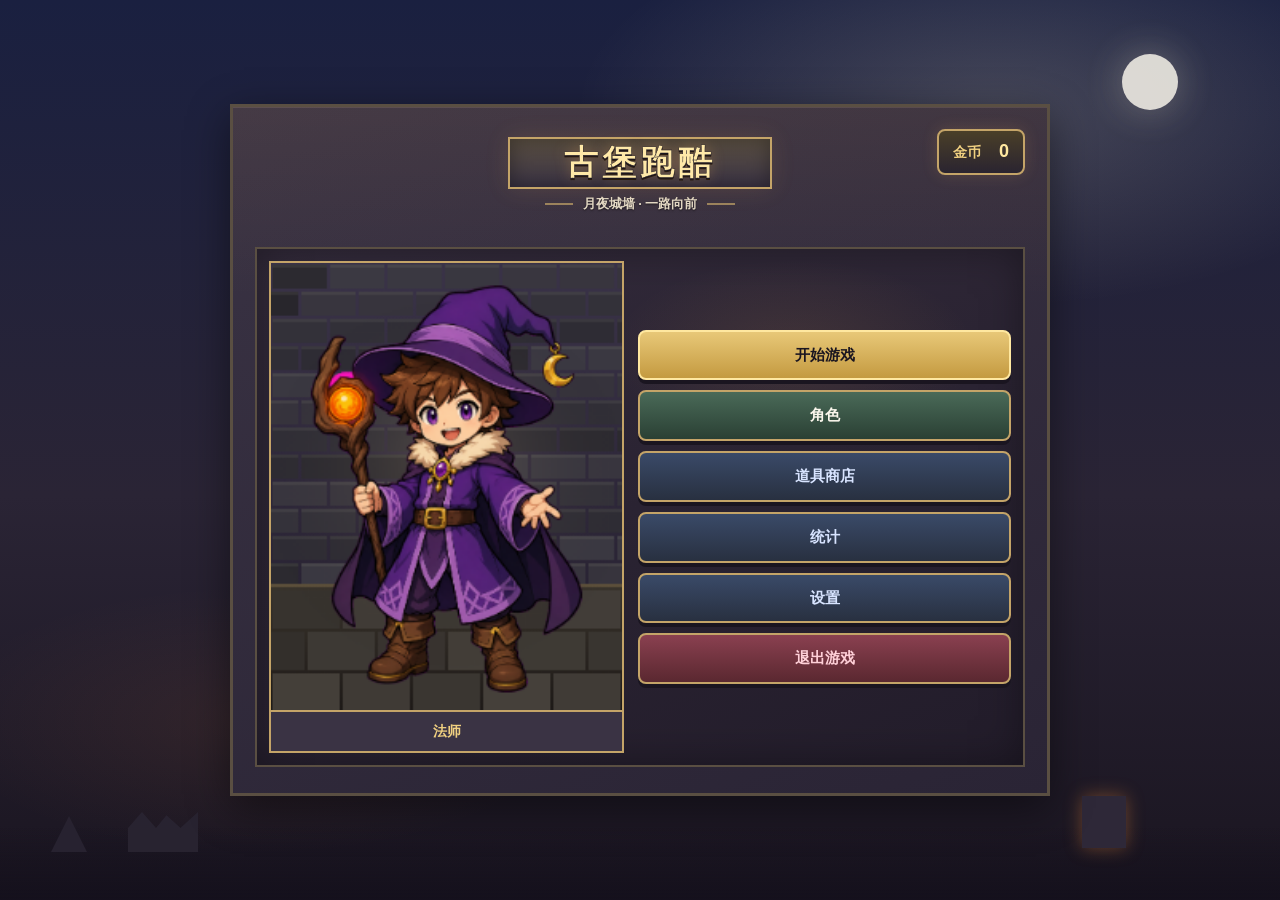
==== www/castle-parkour/index.html @ 1732163b "Update: 2026/08/14 22:08:51 [8 修改] +21 -180 行" ====
<!DOCTYPE html>
<html lang="zh-CN">
<head>
  <meta charset="UTF-8" />
  <meta name="viewport" content="width=device-width, initial-scale=1.0, viewport-fit=cover" />
  <meta name="color-scheme" content="dark" />
  <title>古堡跑酷</title>
  <script src="js/boot-mobile.js?v=20260816z"></script>
  <link rel="stylesheet" href="css/app.css?v=20260816z" />
</head>
<body>
  <div id="boot-loading" class="boot-loading" aria-live="polite" aria-busy="true" role="progressbar" aria-valuemin="0" aria-valuemax="100" aria-valuenow="0">
    <div class="boot-spinner" aria-hidden="true"></div>
    <p class="boot-loading-pct" id="boot-pct">0%</p>
    <div class="boot-bar" aria-hidden="true"><i id="boot-bar-fill"></i></div>
    <p class="boot-loading-text">加载中… 0%</p>
  </div>

  <div class="deco d-circle"></div>
  <div class="deco d-semi"></div>
  <div class="deco d-tri"></div>
  <div class="deco d-cross"></div>
  <div class="deco d-dots"></div>
  <div class="deco d-zig"></div>

  <div class="wrap">

    <div id="screen-menu" class="screen active">
      <div class="menu-top">
        <div class="menu-gold-bar"><span>金币</span><b id="menu-gold">0</b></div>
        <div class="title-wrap"><div class="title">古堡跑酷</div></div>
        <div class="subtitle">月夜城墙 · 一路向前</div>
      </div>
      <div class="menu-hub">
        <div class="menu-portrait-panel">
          <div class="menu-portrait-frame">
            <canvas id="menu-portrait" width="220" height="280"></canvas>
            <div class="menu-char-name" id="menu-char-name">法师</div>
          </div>
        </div>
        <div class="menu-actions">
        <button class="primary" id="menu-start">开始游戏</button>
          <button class="attr" id="menu-char" type="button">角色</button>
          <button class="stats" id="menu-shop" type="button">道具商店</button>
          <button class="stats" id="menu-stats" type="button">统计</button>
          <button class="stats" id="menu-landscape" type="button">全屏横屏</button>
          <button class="stats" id="menu-settings" type="button">设置</button>
          <button class="danger" id="menu-exit" type="button">退出游戏</button>
        </div>
      </div>
    </div>

    <div id="screen-game" class="screen">
      <div class="frame-outer">
        <div class="sticker">RUN</div>
        <canvas id="game" width="800" height="500"></canvas>
      </div>
      <div class="orientation-tip">手机竖屏可玩，横屏体验更好</div>
      <div class="hud">
        <div class="chip score">距离<b id="score">0</b><small>m</small></div>
        <div class="chip gold">金币<b id="hud-gold">0</b></div>
        <div class="chip score-val">分数<b id="hud-score">0</b></div>
        <div class="chip best">最高<b id="best">0</b><small>m</small></div>
      </div>
      <div class="tips">
        <kbd>W</kbd>/<kbd>↑</kbd>/<kbd>空格</kbd> 跳跃（空中可二段跳） &nbsp;<kbd>S</kbd>/<kbd>↓</kbd> 翻滚 &nbsp;<kbd>J</kbd>/鼠标左键 攻击（法师耗能量） &nbsp;<kbd>1-4</kbd> 道具 &nbsp;<kbd>空格</kbd>/回车/按钮 开始·重开 &nbsp;<kbd>F</kbd> 全屏 &nbsp;<kbd>M</kbd> 静音 &nbsp;<kbd>P</kbd> 性能监控 &nbsp;<kbd>Esc</kbd> 返回
      </div>
      <div class="item-equip" id="item-equip"></div>
      <div class="btn-row">
        <button id="start">开始游戏</button>
        <button id="home" style="display:none">回到主页</button>
        <button id="btn-landscape">横屏模式</button>
      </div>
      <div class="controls">
        <div class="ctrl-group">
          <button class="ctrl-btn ctrl-duck" id="btn-duck"><span class="icon">↓</span><small>翻滚</small></button>
        </div>
        <div class="ctrl-group">
          <button class="ctrl-btn ctrl-atk" id="btn-atk"><span class="icon">🔥</span><small>攻击</small></button>
          <button class="ctrl-btn ctrl-jump" id="btn-jump"><span class="icon">↑</span><small>跳跃</small></button>
        </div>
      </div>
    </div>

    <div id="screen-stats" class="screen">
      <div class="panel">
        <h2>统计</h2>
        <div class="stat-row"><span>最远距离</span><b id="st-best">0</b><small>m</small></div>
        <div class="stat-row"><span>游玩次数</span><b id="st-plays">0</b></div>
        <div class="stat-row"><span>累计时长</span><b id="st-time">0 秒</b></div>
      </div>
      <div class="dots-row"><i class="d1"></i><i class="d2"></i><i class="d3"></i><i class="d4"></i><i class="d5"></i></div>
      <button class="back" id="stats-back">返回</button>
    </div>

    <div id="screen-char" class="screen">
      <div class="char-layout">
        <div class="char-portrait-wrap">
          <canvas id="char-portrait" width="180" height="260"></canvas>
        </div>
        <div class="panel char-panel">
          <h2>角色</h2>
          <div class="gold-bar">金币 <b id="char-gold">0</b></div>
          <div class="char-tabs">
            <button type="button" class="char-tab active" id="tab-mage">法师</button>
            <button type="button" class="char-tab" id="tab-warrior">战士</button>
        </div>
          <div id="char-buy-warrior" class="char-buy-banner" hidden>
            <div>战士尚未解锁</div>
            <button type="button" id="buy-warrior-char">购买战士 · 800 金</button>
        </div>
          <div class="char-select-row">
            <button type="button" id="char-equip-btn">选为出战角色</button>
        </div>
          <div id="char-upgrades"></div>
      </div>
      </div>
      <button class="back" id="char-back">返回</button>
    </div>

    <div id="screen-shop" class="screen">
      <div class="panel">
        <h2>道具商店</h2>
        <div class="gold-bar">金币 <b id="shop-gold">0</b></div>
        <div class="shop-card" id="shop-card-magnet">
          <div class="icon-big">🧲</div>
          <div class="meta"><div class="name">磁铁</div><div class="desc">10秒内吸引附近金币</div><div class="owned">拥有 <span id="shop-owned-magnet">0</span></div></div>
          <button id="buy-magnet">购买 100 金</button>
        </div>
        <div class="shop-card" id="shop-card-shield">
          <div class="icon-big">🛡</div>
          <div class="meta"><div class="name">护盾</div><div class="desc">获得1层充能，受致命伤或掉坑时触发起飞</div><div class="owned">拥有 <span id="shop-owned-shield">0</span></div></div>
          <button id="buy-shield">购买 150 金</button>
        </div>
        <div class="shop-card" id="shop-card-double">
          <div class="icon-big">💰</div>
          <div class="meta"><div class="name">双倍金币</div><div class="desc">本局金币拾取翻倍</div><div class="owned">拥有 <span id="shop-owned-double">0</span></div></div>
          <button id="buy-double">购买 250 金</button>
        </div>
        <div class="shop-card" id="shop-card-revive">
          <div class="icon-big">❤</div>
          <div class="meta"><div class="name">复活币</div><div class="desc">死亡后原地复活，恢复满血</div><div class="owned">拥有 <span id="shop-owned-revive">0</span></div></div>
          <button id="buy-revive">购买 400 金</button>
        </div>
      </div>
      <div class="dots-row"><i class="d1"></i><i class="d2"></i><i class="d3"></i><i class="d4"></i><i class="d5"></i></div>
      <button class="back" id="shop-back">返回</button>
    </div>

    <div id="screen-exit" class="screen">
      <div class="exit-box">
        <div class="big">★</div>
        <div class="title-wrap"><div class="title">感谢游玩</div></div>
        <p>已退出古堡跑酷，欢迎再来</p>
        <button class="back" id="exit-back">返回主界面</button>
      </div>
    </div>

    <div id="screen-settings" class="screen">
      <div class="panel">
        <h2>设置</h2>
        <div class="stat-row" style="flex-direction:column;align-items:stretch;gap:8px">
          <div style="display:flex;justify-content:space-between;align-items:center">
            <span>背景音乐</span>
            <b id="vol-bgm-val">80</b>
          </div>
          <input type="range" id="vol-bgm" min="0" max="100" value="80" style="width:100%;accent-color:#ff6b35">
        </div>
        <div class="stat-row" style="flex-direction:column;align-items:stretch;gap:8px">
          <div style="display:flex;justify-content:space-between;align-items:center">
            <span>音效</span>
            <b id="vol-sfx-val">90</b>
          </div>
          <input type="range" id="vol-sfx" min="0" max="100" value="90" style="width:100%;accent-color:#00c9a7">
        </div>
        <div class="stat-row"><span>静音快捷键</span><b>M</b></div>
      </div>
      <div class="dots-row"><i class="d1"></i><i class="d2"></i><i class="d3"></i><i class="d4"></i><i class="d5"></i></div>
      <button class="back" id="settings-back">返回</button>
    </div>

  </div>
  <script type="module" src="js/main.js?v=20260816z"></script>
</body>
</html>
---- www/castle-parkour/css/app.css ----
/* 系统字体栈：首启不挡 Google Fonts（手机/弱网） */
/* ========== boot loading ========== */
.boot-loading {
  position: fixed;
  inset: 0;
  z-index: 9999;
  display: grid;
  place-content: center;
  gap: 16px;
  background: #12101a;
  color: var(--moon, #faf6ec);
  transition: opacity 0.28s ease, visibility 0.28s ease;
}
.boot-loading[hidden] {
  display: none;
}
.boot-loading.is-done {
  opacity: 0;
  visibility: hidden;
  pointer-events: none;
}
.boot-spinner {
  width: 44px;
  height: 44px;
  margin: 0 auto;
  border-radius: 50%;
  border: 3px solid rgba(250, 246, 236, 0.18);
  border-top-color: #f0d080;
  animation: boot-spin 0.75s linear infinite;
}
.boot-loading-text {
  margin: 0;
  text-align: center;
  font: 700 15px/1.4 "Segoe UI", "PingFang SC", "Microsoft YaHei", "Noto Sans SC", sans-serif;
  letter-spacing: 0.06em;
  color: rgba(250, 246, 236, 0.72);
}
.boot-loading-pct {
  margin: 0;
  text-align: center;
  font: 800 42px/1 "Segoe UI", "PingFang SC", "Microsoft YaHei", sans-serif;
  letter-spacing: 0.04em;
  color: #f0d080;
  font-variant-numeric: tabular-nums;
}
.boot-bar {
  width: min(220px, 56vw);
  height: 6px;
  margin: 0 auto;
  border-radius: 99px;
  background: rgba(250, 246, 236, 0.12);
  overflow: hidden;
}
.boot-bar > i {
  display: block;
  height: 100%;
  width: 0%;
  border-radius: inherit;
  background: linear-gradient(90deg, #c4a468, #f0d080);
  transition: width 0.18s ease-out;
}
@keyframes boot-spin {
  to { transform: rotate(360deg); }
}
html.assets-pending .deco { display: none !important; }
html.assets-pending .wrap { visibility: hidden; }

/* ========== UI ========== */
:root {
  color-scheme: dark;
  --ink: #1a1520;
  --cream: #2a2435;
  --card: #3a3344;
  --pink: #e07080;
  --teal: #7ab896;
  --yellow: #f0d080;
  --coral: #e08850;
  --purple: #8a7ab0;
  --blue: #6a8ab8;
  --stone: #3a3344;
  --moon: #faf6ec;
  --muted: #e2d8c4;
  --torch: #ffc060;
  --text-on-accent: #1a1520;
}
* { box-sizing: border-box; }
button, input {
  color-scheme: dark;
}
html {
  min-height: 100%;
  -webkit-text-size-adjust: 100%;
  background: #12101a;
  color: var(--moon);
  color-scheme: dark;
}
body {
  margin: 0;
  min-height: 100vh;
  min-height: 100dvh;
  padding:
    max(12px, env(safe-area-inset-top))
    max(12px, env(safe-area-inset-right))
    max(12px, env(safe-area-inset-bottom))
    max(12px, env(safe-area-inset-left));
  display: grid;
  place-items: center;
  background:
    radial-gradient(ellipse 60% 40% at 78% 12%, rgba(255,245,210,0.18), transparent 55%),
    radial-gradient(ellipse 50% 30% at 20% 80%, rgba(255,140,60,0.08), transparent 50%),
    linear-gradient(180deg, #1a2040 0%, #2a2435 55%, #1a1520 100%);
  color: var(--moon);
  font: 500 15px/1.65 "Segoe UI", "PingFang SC", "Microsoft YaHei", "Noto Sans SC", sans-serif;
  -webkit-font-smoothing: antialiased;
  text-rendering: optimizeLegibility;
  overflow-x: hidden;
  overscroll-behavior: none;
  color-scheme: dark;
}

/* ========== 页面装饰 ========== */
.deco { position: fixed; z-index: 0; pointer-events: none; }
.d-circle {
  left: auto; right: 8%; top: 6%; width: 56px; height: 56px;
  border-radius: 50%; background: var(--moon);
  border: none; box-shadow: 0 0 40px rgba(255,245,210,0.35);
  opacity: 0.85;
  animation: float-a 8s ease-in-out infinite;
}
.d-semi {
  right: 0; top: auto; bottom: 0; left: 0; width: 100%; height: 72px;
  background: linear-gradient(180deg, transparent, rgba(20,16,28,0.85));
  border: none; border-radius: 0;
  animation: none;
}
.d-tri {
  left: 4%; bottom: 48px; width: 0; height: 0;
  border-left: 18px solid transparent;
  border-right: 18px solid transparent;
  border-bottom: 36px solid #2a2432;
  filter: none;
  animation: none;
  opacity: 0.9;
}
.d-cross {
  right: 12%; bottom: 52px; width: 44px; height: 52px;
  background: #2e2838;
  border: none;
  animation: torch-flicker 2.4s ease-in-out infinite;
  box-shadow: 0 0 18px rgba(255,150,60,0.35);
}
.d-cross::before, .d-cross::after { display: none; }
.d-dots {
  right: 18%; top: 18%; width: 90px; height: 90px;
  background-image: radial-gradient(rgba(255,255,255,0.55) 1.2px, transparent 2px);
  background-size: 18px 18px;
  animation: float-b 9s ease-in-out infinite;
  opacity: 0.7;
}
.d-zig {
  left: 10%; top: auto; bottom: 48px; width: 70px; height: 40px;
  background: #2a2432;
  clip-path: polygon(0 40%, 20% 0, 40% 40%, 55% 8%, 75% 40%, 100% 0, 100% 100%, 0 100%);
  animation: none;
  opacity: 0.95;
}
@keyframes float-a { 0%,100% { transform: translateY(0); } 50% { transform: translateY(-8px); } }
@keyframes float-b { 0%,100% { opacity: 0.55; } 50% { opacity: 0.85; } }
@keyframes torch-flicker { 0%,100% { box-shadow: 0 0 14px rgba(255,150,60,0.28); } 50% { box-shadow: 0 0 28px rgba(255,180,80,0.5); } }

/* ========== Main Container ========== */
.wrap {
  position: relative; z-index: 1;
  width: min(820px, calc(100dvw - 36px));
  background:
    linear-gradient(180deg, rgba(255,180,90,0.06), transparent 28%),
    linear-gradient(160deg, #3a3344 0%, #2a2435 100%);
  border: 3px solid #5a4f42;
  box-shadow: 0 12px 40px rgba(0,0,0,0.45), inset 0 1px 0 rgba(255,220,160,0.12);
  padding: 22px 22px 26px;
  color: var(--moon);
}
.screen { display: none; }
.screen.active { display: block; }

/* ========== Title ========== */
.title-wrap { position: relative; margin: 6px 0 2px; text-align: center; }
.title-wrap::before {
  content: ''; position: absolute; left: 50%; top: 2px;
  transform: translateX(-50%); width: min(260px, 80%); height: 48px;
  background: linear-gradient(180deg, #5a4f42, #3a3344);
  border: 2px solid #c4a468; z-index: 0;
  box-shadow: inset 0 0 20px rgba(0,0,0,0.35), 0 0 24px rgba(255,180,90,0.12);
}
.title {
  position: relative; z-index: 1;
  font-family: "PingFang SC", "Microsoft YaHei", "Noto Serif SC", serif;
  font-size: 34px; font-weight: 700; letter-spacing: 0.12em;
  color: #ffe9a8;
  -webkit-text-stroke: 0.4px #1a1520;
  text-shadow:
    0 1px 0 #1a1520,
    0 2px 0 #2a1c10,
    0 0 14px rgba(255,180,90,0.35);
}
.subtitle {
  text-align: center; font-size: 13px; font-weight: 700;
  margin-bottom: 18px; display: flex; justify-content: center;
  align-items: center; gap: 10px;
  color: var(--muted);
  text-shadow: 0 1px 2px rgba(0,0,0,0.55);
}
.subtitle::before, .subtitle::after {
  content: ''; display: inline-block; width: 28px; height: 2px;
  background: #c4a468; border: none; opacity: 0.7;
}
.zig {
  margin: 0 auto 16px; width: 70%; height: 8px;
  background: repeating-linear-gradient(90deg, #5a4f42 0 12px, transparent 12px 18px);
  opacity: .55;
}

/* ========== 主界面 ========== */
#screen-menu.active {
  display: flex;
  flex-direction: column;
  min-height: 480px;
}
.menu-top {
  position: relative;
  text-align: center;
  padding-bottom: 4px;
}
.menu-gold-bar {
  position: absolute;
  right: 0;
  top: 0;
  display: flex;
  align-items: center;
  gap: 8px;
  padding: 6px 14px;
  border: 2px solid #c4a468;
  border-radius: 8px;
  background: linear-gradient(180deg, #4a3f28, #2a2430);
  box-shadow: 0 0 16px rgba(255,180,90,0.15);
  font-weight: 800;
  font-size: 14px;
  color: var(--yellow);
}
.menu-gold-bar b { font-size: 18px; min-width: 2ch; text-align: right; color: #ffe8a0; }
.menu-hub {
  flex: 1;
  display: grid;
  grid-template-columns: minmax(0, 1fr) minmax(0, 1.05fr);
  gap: 14px;
  margin-top: 10px;
  min-height: 320px;
  border: 2px solid #5a4f42;
  background:
    radial-gradient(ellipse 40% 30% at 70% 20%, rgba(255,180,90,0.1), transparent 60%),
    linear-gradient(160deg, #322a3a 0%, #221c2a 100%);
  box-shadow: inset 0 0 40px rgba(0,0,0,0.35);
  padding: 12px;
}
.menu-portrait-panel {
  display: flex;
  flex-direction: column;
  min-height: 0;
}
.menu-portrait-frame {
  flex: 1;
  border: 2px solid #c4a468;
  background: linear-gradient(180deg, #1a2040 0%, #2a2435 70%, #3a3344 100%);
  box-shadow: inset 0 0 30px rgba(0,0,0,0.4);
  display: flex;
  flex-direction: column;
  overflow: hidden;
  min-height: 260px;
}
#menu-portrait { width: 100%; flex: 1; display: block; min-height: 200px; }
.menu-char-name {
  font-weight: 900;
  font-size: 14px;
  padding: 8px;
  text-align: center;
  background: #3a3344;
  border-top: 2px solid #c4a468;
  color: var(--yellow);
}
.menu-actions {
  display: flex;
  flex-direction: column;
  gap: 10px;
  justify-content: center;
}
.menu-actions > button {
  position: relative; padding: 11px 14px;
  border: 2px solid #c4a468; border-radius: 8px;
  background: linear-gradient(180deg, #4a4354, #342c3c); color: var(--moon);
  font: inherit; font-size: 15px; font-weight: 800;
  cursor: pointer; transition: transform .08s, box-shadow .08s, filter .08s;
  box-shadow: 0 4px 0 #1a1520;
}
.menu-actions > button:hover { transform: translateY(-1px); filter: brightness(1.08); box-shadow: 0 5px 0 #1a1520, 0 0 16px rgba(255,180,90,0.2); }
.menu-actions > button:active { transform: translateY(2px); box-shadow: 0 1px 0 #1a1520; }
.menu-actions > button.primary { background: linear-gradient(180deg, #e8c878, #c49a40); color: #1a1520; border-color: #ffe8a0; }
.menu-actions > button.danger { background: linear-gradient(180deg, #8a4050, #5a2830); color: #ffd0d8; }
.menu-actions > button.attr { background: linear-gradient(180deg, #4a6a58, #2a4034); }
.menu-actions > button.stats { background: linear-gradient(180deg, #3a4a68, #283040); color: #d8e4ff; }
@media (max-width: 560px) {
  .menu-hub { grid-template-columns: 1fr; min-height: auto; }
  .menu-gold-bar { position: static; margin: 0 auto 10px; }
  .menu-portrait-frame { min-height: 200px; }
}

/* ========== Menu Buttons ========== */
.menu { display: flex; flex-direction: column; gap: 14px; padding: 0 44px; max-width: 440px; margin: 0 auto; }
.menu button, .back {
  position: relative; padding: 13px 16px;
  border: 2px solid #c4a468; border-radius: 8px;
  background: linear-gradient(180deg, #4a4354, #342c3c); color: var(--moon);
  font: inherit; font-size: 16px; font-weight: 800;
  cursor: pointer; transition: transform .08s, box-shadow .08s, filter .08s;
  box-shadow: 0 4px 0 #1a1520;
}
.menu button:hover, .back:hover { transform: translateY(-1px); filter: brightness(1.08); box-shadow: 0 5px 0 #1a1520; }
.menu button:active, .back:active { transform: translateY(2px); box-shadow: 0 1px 0 #1a1520; }
.menu button.primary { background: linear-gradient(180deg, #e8c878, #c49a40); color: #1a1520; border-color: #ffe8a0; }
.menu button.primary::before { content: '▶'; position: absolute; left: 18px; top: 50%; transform: translateY(-50%); color: #8a4050; font-size: 14px; }
.menu button.danger { background: linear-gradient(180deg, #8a4050, #5a2830); color: #ffd0d8; }
.menu button.attr { background: linear-gradient(180deg, #4a6a58, #2a4034); }
.menu button.stats { background: linear-gradient(180deg, #3a4a68, #283040); color: #d8e4ff; }

/* ========== Canvas Frame ========== */
.frame-outer {
  border: 4px solid #3d3428; box-shadow: 6px 6px 0 rgba(0,0,0,0.45);
  position: relative; background: #2a2430; overflow: hidden;
}
.frame-outer::before {
  content: ''; position: absolute; inset: -8px;
  border: 2px solid rgba(200,170,110,0.35); border-radius: 6px;
  pointer-events: none; z-index: -1;
}
.sticker {
  position: absolute; right: -14px; top: -18px;
  width: 60px; height: 60px;
  background: var(--coral); border: 3px solid var(--ink);
  border-radius: 50%; display: grid; place-items: center;
  font-size: 12px; font-weight: 900; color: #fff;
  transform: rotate(9deg); z-index: 2;
  animation: pulse-sticker 3s ease-in-out infinite;
}
@keyframes pulse-sticker {
  0%,80%,100% { transform: rotate(9deg) scale(1); }
  40% { transform: rotate(9deg) scale(1.12); }
}
canvas { display: block; width: 100%; height: auto; touch-action: none; }
.orientation-tip {
  display: none;
  margin-top: 10px;
  padding: 8px 10px;
  border: 2px solid #c4a468;
  border-radius: 10px;
  background: linear-gradient(180deg, #4a3f28, #2a2430);
  box-shadow: 0 3px 0 #1a1520;
  font-size: 12px;
  font-weight: 900;
  text-align: center;
  color: var(--yellow);
}

/* ========== HUD ========== */
.hud { display: flex; gap: 10px; margin-top: 14px; }
.hud .chip {
  flex: 1; border: 2px solid #c4a468; border-radius: 10px;
  padding: 7px 10px; text-align: center; font-size: 12px;
  font-weight: 800; box-shadow: 0 3px 0 #1a1520; white-space: nowrap;
  color: var(--text-on-accent);
  background: linear-gradient(180deg, #e8c878, #c49a40);
}
.hud .chip b { display: block; font-size: 17px; line-height: 1.15; color: #1a1520; }
.chip.score { background: linear-gradient(180deg, #f0d080, #d4a848); }
.chip.gold { background: linear-gradient(180deg, #8ec9a8, #5a9878); color: #102018; }
.chip.gold b { color: #102018; }
.chip.best { background: linear-gradient(180deg, #7a9ac8, #4a6a98); color: #fff; }
.chip.best b { color: #fff; }
.chip.score-val { background: linear-gradient(180deg, #9a8ab8, #6a5a88); color: #fff; }
.chip.score-val b { color: #fff; }
.tips {
  margin-top: 12px; font-size: 13px; font-weight: 700; text-align: center;
  user-select: none; color: var(--muted); line-height: 1.7;
  text-shadow: 0 1px 2px rgba(0,0,0,0.5);
}
.tips kbd {
  display: inline-block; background: #3a3344;
  border: 1.5px solid #c4a468; border-radius: 6px;
  padding: 1px 7px; font: inherit; color: #ffe8a0;
  box-shadow: 0 2px 0 #1a1520;
}
.btn-row { display: flex; justify-content: center; gap: 12px; margin-top: 12px; }
#start, #home, #btn-landscape {
  padding: 10px 26px; border: 2px solid #c4a468; border-radius: 8px;
  color: var(--moon); font: inherit; font-weight: 800; cursor: pointer;
  box-shadow: 0 4px 0 #1a1520; transition: transform .08s, box-shadow .08s, filter .08s;
  background: linear-gradient(180deg, #4a4354, #342c3c);
}
#start { background: linear-gradient(180deg, #e8c878, #c49a40); color: #1a1520; border-color: #ffe8a0; }
#start:hover:not(:disabled) { transform: translateY(-1px); filter: brightness(1.06); }
#home { background: linear-gradient(180deg, #6a8ab8, #3a5a88); color: #fff; }
#home:hover { transform: translateY(-1px); filter: brightness(1.06); }
#btn-landscape { color: #d8e4ff; }
#start:disabled { opacity: .45; cursor: default; box-shadow: none; }

/* ========== Stats Screen ========== */
.panel { padding: 0 12px; max-width: 480px; margin: 0 auto; }
.panel h2, .menu-char-name, .char-tab, .chip, button {
  font-family: "Segoe UI", "PingFang SC", "Microsoft YaHei", "Noto Sans SC", sans-serif;
}
.panel h2 { text-align: center; font-size: 18px; font-weight: 900; margin: 6px 0 16px; letter-spacing: 1px; color: var(--yellow); text-shadow: 0 1px 2px rgba(0,0,0,0.55); }
.stat-row {
  display: flex; justify-content: space-between; align-items: center;
  padding: 11px 6px; border-bottom: 2px dashed #5a4f42; font-weight: 700;
  color: var(--moon);
  text-shadow: 0 1px 1px rgba(0,0,0,0.35);
}
.stat-row::before { content: '●'; color: var(--torch); margin-right: 8px; font-size: 11px; }
.stat-row b { font-size: 16px; color: #ffe8a0; }
.stat-row small { font-size: 12px; color: var(--muted); }

/* ========== Upgrade Screen ========== */
.gold-bar { display: flex; justify-content: center; align-items: center; gap: 10px; margin-bottom: 18px; font-weight: 800; color: var(--yellow); }
.gold-bar b {
  background: linear-gradient(180deg, #e8c878, #c49a40); border: 2px solid #ffe8a0; border-radius: 50%;
  min-width: 52px; height: 52px; display: grid; place-items: center;
  font-size: 20px; box-shadow: 0 4px 0 #1a1520; color: #1a1520;
}
.upgrade {
  display: grid;
  grid-template-columns: minmax(0, 1fr) 88px 118px;
  align-items: center;
  gap: 12px;
  padding: 13px 10px; border: 2px solid #5a4f42; border-radius: 10px;
  margin-bottom: 14px; background: #2a2435; box-shadow: inset 0 0 20px rgba(0,0,0,0.25);
  color: var(--moon);
  min-height: 64px;
}
.upgrade .meta { min-width: 0; }
.upgrade .name { font-size: 15px; font-weight: 900; color: var(--yellow); white-space: nowrap; overflow: hidden; text-overflow: ellipsis; }
.upgrade .desc { font-size: 12px; font-weight: 600; color: var(--muted); opacity: 1; line-height: 1.35; min-height: 2.6em; }
.upgrade .lv { letter-spacing: 4px; color: var(--torch); font-size: 13px; font-weight: 900; text-align: center; }
.upgrade .lv .off { color: #a89880; }
.upgrade button {
  width: 100%; justify-self: stretch;
  padding: 8px 10px; border: 2px solid #c4a468; border-radius: 8px;
  background: linear-gradient(180deg, #4a6a58, #2a4034); color: var(--moon); font: inherit; font-size: 13px;
  font-weight: 800; cursor: pointer; box-shadow: 0 3px 0 #1a1520; white-space: nowrap;
}
.upgrade button:hover:not(:disabled) { transform: translate(-1px,-1px); box-shadow: 5px 5px 0 var(--ink); }
.upgrade button:disabled { opacity: .4; cursor: default; box-shadow: none; }

/* ========== 角色界面 ========== */
.char-layout {
  display: grid;
  grid-template-columns: minmax(140px, 200px) 1fr;
  gap: 16px;
  max-width: 640px;
  margin: 0 auto;
  align-items: start;
}
.char-portrait-wrap {
  border: 2px solid #c4a468;
  border-radius: 10px;
  background: linear-gradient(180deg, #1a2040 0%, #2a2435 100%);
  box-shadow: 0 4px 0 #1a1520;
  padding: 8px;
  position: sticky;
  top: 8px;
}
.char-tab {
  flex: 1; min-width: 80px; padding: 8px 10px;
  border: 2px solid #c4a468; border-radius: 8px;
  background: #342c3c; color: var(--moon);
  font: inherit; font-size: 13px; font-weight: 800; cursor: pointer;
  box-shadow: 0 3px 0 #1a1520;
}
.char-tab.active { background: linear-gradient(180deg, #e8c878, #c49a40); color: #1a1520; }
.char-tab.locked { opacity: .55; }
.char-tabs { display: flex; gap: 8px; margin-bottom: 12px; flex-wrap: wrap; }
#char-portrait { display: block; width: 100%; height: auto; }
.char-select-row { margin-bottom: 12px; text-align: center; }
.char-select-row button {
  padding: 8px 20px; border: 2px solid #c4a468; border-radius: 8px;
  background: linear-gradient(180deg, #4a6a58, #2a4034); color: var(--moon); font: inherit; font-weight: 800; cursor: pointer;
}
.char-select-row button:disabled { opacity: .5; cursor: default; }
.char-buy-banner {
  padding: 12px; margin-bottom: 12px; border: 2px dashed #c4a468;
  border-radius: 10px; text-align: center; font-size: 13px; font-weight: 700;
  color: var(--muted); background: rgba(0,0,0,0.2);
}
.char-buy-banner button {
  margin-top: 8px; padding: 8px 16px; border: 2px solid var(--yellow);
  border-radius: 999px; background: var(--coral); color: #fff;
  font: inherit; font-weight: 800; cursor: pointer;
}
@media (max-width: 520px) {
  .char-layout { grid-template-columns: 1fr; }
  .char-portrait-wrap { position: static; max-width: 180px; margin: 0 auto; }
}

.back { display: block; margin: 20px auto 0; padding: 9px 26px; font-size: 14px; background: var(--blue); color: #fff; }

/* ========== Exit Screen ========== */
.exit-box { text-align: center; padding: 30px 0 10px; }
.exit-box p { font-weight: 700; margin-bottom: 24px; color: var(--muted); }
.exit-box .big {
  display: inline-grid; place-items: center; width: 90px; height: 90px;
  border-radius: 50%; background: var(--yellow); border: 4px solid var(--ink);
  box-shadow: 6px 6px 0 var(--ink); font-size: 40px; margin-bottom: 10px;
}

/* ========== Dots Row ========== */
.dots-row { display: flex; justify-content: center; gap: 12px; margin: 16px 0 8px; }
.dots-row i { width: 14px; height: 14px; border-radius: 50%; border: 2.5px solid var(--ink); }
.d1 { background: var(--pink); } .d2 { background: var(--yellow); } .d3 { background: var(--teal); }
.d4 { background: var(--blue); } .d5 { background: var(--purple); }

/* ========== On-Screen Controls ========== */
.controls {
  display: flex; justify-content: center; gap: 14px; margin-top: 10px;
  user-select: none; -webkit-user-select: none;
}
.ctrl-btn {
  width: 80px; height: 80px; border: 3px solid #c4a468; border-radius: 16px;
  background: linear-gradient(180deg, #4a4354, #342c3c); color: var(--moon);
  font: inherit; font-size: 30px; font-weight: 900;
  cursor: pointer; box-shadow: 0 4px 0 #1a1520;
  transition: transform .06s, box-shadow .06s;
  display: grid; place-items: center; line-height: 1;
  touch-action: none;
}
.ctrl-btn small { font-size: 11px; font-weight: 700; color: var(--muted); margin-top: 2px; opacity: 1; }
.ctrl-btn:active, .ctrl-btn.pressed {
  transform: translateY(2px); box-shadow: 0 1px 0 #1a1520;
}
.ctrl-jump { background: linear-gradient(180deg, #6aaa88, #3a6850); color: #fff; }
.ctrl-duck { background: linear-gradient(180deg, #6a8ab8, #3a5a88); color: #fff; }
.ctrl-atk { background: linear-gradient(180deg, #e08850, #a05830); color: #fff; }
.ctrl-btn .icon { font-size: 28px; }

/* ========== Shop Screen ========== */
.shop-card {
  display: flex; align-items: center; gap: 12px;
  padding: 13px 8px; border: 2px solid #5a4f42; border-radius: 10px;
  margin-bottom: 14px; background: #2a2435; box-shadow: inset 0 0 20px rgba(0,0,0,0.25);
  color: var(--moon);
}
.shop-card .icon-big { font-size: 32px; width: 44px; text-align: center; flex-shrink: 0; }
.shop-card .meta { flex: 1; min-width: 0; }
.shop-card .name { font-size: 15px; font-weight: 900; color: var(--yellow); }
.shop-card .desc { font-size: 12px; font-weight: 600; color: var(--muted); }
.shop-card .owned { font-size: 12px; font-weight: 800; color: #c4b0e8; }
.shop-card button {
  padding: 8px 14px; border: 2px solid #c4a468; border-radius: 8px;
  background: linear-gradient(180deg, #4a6a58, #2a4034); color: var(--moon); font: inherit; font-size: 13px;
  font-weight: 800; cursor: pointer; box-shadow: 0 3px 0 #1a1520; white-space: nowrap;
}
.shop-card button:hover:not(:disabled) { transform: translateY(-1px); filter: brightness(1.06); }
.shop-card button:disabled { opacity: .4; cursor: default; box-shadow: none; }

/* ========== Pre-game Item Equip ========== */
.item-equip {
  display: flex; justify-content: center; gap: 10px; margin-top: 10px; flex-wrap: wrap;
}
.item-slot {
  display: flex; align-items: center; gap: 6px;
  padding: 6px 12px; border: 2px solid #c4a468; border-radius: 10px;
  background: #342c3c; box-shadow: 0 3px 0 #1a1520;
  font-size: 12px; font-weight: 800; cursor: pointer; color: var(--moon);
  transition: transform .08s, box-shadow .08s, filter .08s;
}
.item-slot:hover { transform: translateY(-1px); filter: brightness(1.06); }
.item-slot.equipped { background: linear-gradient(180deg, #e8c878, #c49a40); color: #1a1520; }
.item-slot .key-num {
  display: inline-grid; place-items: center; width: 20px; height: 20px;
  background: #1a1520; color: #ffe8a0; border-radius: 6px; font-size: 11px;
  border: 1px solid #c4a468;
}
.item-slot .item-icon { font-size: 18px; }
.item-slot .item-count { font-size: 11px; color: #c4b0e8; }
.item-slot.equipped .item-count { color: #5a2830; }
.item-slot.disabled { opacity: .35; cursor: default; }

@media (max-width: 700px) {
  body {
    place-items: start center;
    padding:
      max(8px, env(safe-area-inset-top))
      max(8px, env(safe-area-inset-right))
      max(8px, env(safe-area-inset-bottom))
      max(8px, env(safe-area-inset-left));
  }
  .deco { opacity: .35; }
  .wrap {
    width: min(820px, calc(100dvw - 16px));
    padding: 12px;
    border-width: 3px;
    box-shadow: 4px 4px 0 var(--ink);
  }
  .title-wrap { margin-top: 2px; }
  .title-wrap::before { width: 180px; height: 36px; }
  .title { font-size: 24px; letter-spacing: 2px; }
  .subtitle { margin-bottom: 12px; font-size: 12px; }
  .zig { margin-bottom: 12px; }
  .menu { padding: 0 8px; gap: 10px; }
  .menu button, .back {
    padding: 11px 14px;
    border-width: 3px;
    font-size: 15px;
    box-shadow: 3px 3px 0 var(--ink);
  }
  .frame-outer { border-width: 3px; box-shadow: 3px 3px 0 var(--ink); }
  .frame-outer::before { display: none; }
  .sticker { display: none; }
  .hud {
    display: grid;
    grid-template-columns: repeat(4, minmax(0, 1fr));
    gap: 6px;
    margin-top: 8px;
  }
  .hud .chip {
    padding: 5px 4px;
    border-width: 2px;
    font-size: 11px;
    box-shadow: 2px 2px 0 var(--ink);
  }
  .hud .chip b { font-size: 15px; }
  .tips { display: none; }
  .item-equip { gap: 6px; margin-top: 8px; }
  .item-slot {
    padding: 5px 8px;
    border-width: 2px;
    font-size: 11px;
    box-shadow: 2px 2px 0 var(--ink);
  }
  .btn-row { margin-top: 8px; }
  #start, #home {
    padding: 8px 18px;
    border-width: 2px;
    box-shadow: 2px 2px 0 var(--ink);
  }
  .controls {
    gap: 10px;
    margin-top: 8px;
    padding-bottom: env(safe-area-inset-bottom);
  }
  .ctrl-btn {
    width: 72px;
    height: 72px;
    border-width: 4px;
    border-radius: 20px;
    box-shadow: 4px 4px 0 var(--ink);
  }
  .panel { padding: 0 4px; }
  .upgrade, .shop-card {
    gap: 8px;
    padding: 10px 7px;
    border-width: 2px;
    box-shadow: 3px 3px 0 var(--ink);
  }
  .upgrade button, .shop-card button {
    padding: 7px 10px;
    border-width: 2px;
    font-size: 12px;
  }
}

@media (orientation: portrait) and (max-width: 700px) {
  .orientation-tip { display: block; }
}

@media (orientation: landscape) and (max-height: 520px) {
  body {
    place-items: start center;
    padding:
      max(4px, env(safe-area-inset-top))
      max(6px, env(safe-area-inset-right))
      max(4px, env(safe-area-inset-bottom))
      max(6px, env(safe-area-inset-left));
  }
  .wrap {
    width: min(820px, calc(100dvw - 12px));
    padding: 8px;
    border-width: 3px;
    box-shadow: 3px 3px 0 var(--ink);
  }
  .title-wrap, .subtitle, .zig { margin-bottom: 8px; }
  .title { font-size: 22px; }
  .hud { margin-top: 6px; }
  .tips { display: none; }
  .controls { margin-top: 6px; }
  .ctrl-btn { width: 65px; height: 65px; }
  .ctrl-btn small { display: none; }
}

/* ========== 横屏覆盖模式（按钮触发） ========== */
#btn-landscape {
  padding: 8px 16px; border: 3px solid var(--ink); border-radius: 999px;
  background: var(--purple); color: #fff; font: inherit; font-weight: 800;
  cursor: pointer; box-shadow: 3px 3px 0 var(--ink);
  transition: transform .08s, box-shadow .08s;
}
#menu-landscape {
  display: none;
  background: var(--purple);
  color: #fff;
}
html.mobile-ui #menu-landscape { display: block; }
html.mobile-ui .deco { display: none; }
html.mobile-ui .tips { display: none !important; }
html.mobile-ui .zig { display: none; }
html.mobile-ui #screen-menu.active { min-height: 0; }
html.mobile-ui .menu-hub {
  grid-template-columns: 1fr;
  min-height: 0;
  gap: 10px;
  padding: 10px;
}
html.mobile-ui .menu-portrait-frame { min-height: 180px; max-height: 42dvh; }
html.mobile-ui #menu-portrait { min-height: 140px; }
html.mobile-ui .menu-actions > button {
  padding: 12px 14px;
  font-size: 15px;
  touch-action: manipulation;
  min-height: 44px;
}
html.mobile-ui .menu-gold-bar {
  position: static;
  justify-content: center;
  margin: 0 auto 8px;
  width: fit-content;
}
html.mobile-ui .wrap {
  width: min(820px, calc(100dvw - 12px));
  padding: 10px;
}
html.mobile-ui .controls { display: flex; }
html.desktop-ui .controls { display: none; }
/* 双端兜底：宽屏精指针强制桌面触控隐藏，避免误判残留 */
@media (min-width: 821px) and (pointer: fine) {
  html.desktop-ui .controls,
  html:not(.mobile-ui) .controls { display: none !important; }
}
@media (max-width: 820px) and (pointer: coarse) {
  html.mobile-ui .controls { display: flex; }
}
html.mobile-ui,
html.mobile-ui body {
  overscroll-behavior: none;
  -webkit-user-select: none;
  user-select: none;
  -webkit-tap-highlight-color: transparent;
}
html.mobile-ui body {
  place-items: start center;
}
#screen-game.is-playing {
  overscroll-behavior: none;
}
.ctrl-btn, #start, #home, #btn-landscape, .item-slot {
  touch-action: manipulation;
}
#btn-landscape:hover, #menu-landscape:hover { transform: translate(-1px,-1px); box-shadow: 5px 5px 0 var(--ink); }

.ctrl-group { display: flex; gap: 18px; }

.game-landscape {
  background: #1a2040;
}
.game-landscape .frame-outer {
  position: fixed; inset: 0; border: none; box-shadow: none; z-index: 1000;
  border-radius: 0;
  background: #1a2040;
}
.game-landscape .frame-outer::before { display: none; }
.game-landscape .sticker { display: none; }
.game-landscape canvas {
  width: 100%; height: 100%;
  /* 铺满且不留黑边；轻微拉伸优于两侧黑条 */
  object-fit: fill;
  background: #1a2040;
}
/* 开局后隐藏角标，避免挡住右上 HUD */
#screen-game.is-playing .sticker { display: none; }
#screen-game.is-playing .frame-outer {
  border-color: #2a2430;
}
.game-landscape .hud,
.game-landscape .tips,
.game-landscape .orientation-tip { display: none !important; }
.game-landscape .item-equip {
  display: flex !important;
  position: fixed;
  /* 右下、触控键上方；避开右上 SPEED/金币/距离 */
  top: auto;
  bottom: max(100px, calc(env(safe-area-inset-bottom) + 92px));
  right: max(10px, env(safe-area-inset-right));
  z-index: 1002;
  flex-direction: column;
  align-items: flex-end;
  gap: 6px;
  margin: 0;
  pointer-events: auto;
  max-height: min(42dvh, calc(100dvh - 220px));
  overflow: auto;
  -webkit-overflow-scrolling: touch;
}
.game-landscape .item-slot {
  padding: 5px 8px;
  border-width: 2px;
  border-radius: 10px;
  font-size: 11px;
  box-shadow: 2px 2px 0 rgba(0,0,0,.5);
  background: rgba(28,22,36,0.92);
  color: var(--moon);
  border-color: #c4a468;
}
.game-landscape .item-slot.equipped {
  background: linear-gradient(180deg, #e8c878, #c49a40);
  color: #1a1520;
}
.game-landscape .item-slot .key-num { width: 18px; height: 18px; font-size: 10px; }
.game-landscape .item-slot .item-icon { font-size: 15px; }
.game-landscape .item-slot .item-count { font-size: 12px; color: #d4c0f0; font-weight: 800; }
.game-landscape .item-slot.equipped .item-count { color: #5a2830; }
.game-landscape .btn-row {
  visibility: visible;
  position: fixed;
  top: max(10px, env(safe-area-inset-top));
  left: 50%;
  transform: translateX(-50%);
  z-index: 1003;
  pointer-events: auto;
  display: flex;
  justify-content: center;
  gap: 10px;
  margin: 0;
  max-width: calc(100vw - 170px);
}
.game-landscape.is-playing .btn-row {
  display: none;
}
.game-landscape #btn-landscape {
  display: none !important;
}
.game-landscape #start {
  visibility: visible;
  position: static;
  transform: none;
  z-index: 1002; padding: 6px 14px; font-size: 12px;
  border-width: 2px; box-shadow: 2px 2px 0 rgba(0,0,0,.5);
  pointer-events: auto;
  white-space: nowrap;
}
.game-landscape #home {
  visibility: visible;
  position: static;
  transform: none;
  z-index: 1002; padding: 6px 12px; font-size: 12px;
  border-width: 2px; box-shadow: 2px 2px 0 rgba(0,0,0,.5);
  pointer-events: auto;
  white-space: nowrap;
}
.game-landscape .controls {
  position: fixed; bottom: max(8px, env(safe-area-inset-bottom));
  left: max(16px, env(safe-area-inset-left));
  right: max(16px, env(safe-area-inset-right));
  justify-content: space-between; z-index: 1001; margin-top: 0;
}
.game-landscape .ctrl-btn {
  width: 75px; height: 75px; border-width: 4px;
  box-shadow: 4px 4px 0 rgba(0,0,0,.5);
}
.game-landscape .ctrl-btn small { display: none; }
.game-landscape .ctrl-atk { margin-top: auto; }

@media (orientation: portrait) {
  .game-landscape.force-landscape-rotate {
    position: fixed;
    left: 50%;
    top: 50%;
    width: 100vh;
    height: 100vw;
    max-width: none;
    transform: translate(-50%, -50%) rotate(90deg);
    transform-origin: center center;
    z-index: 1000;
    overflow: hidden;
    background: #1a2040;
  }
  .game-landscape.force-landscape-rotate .frame-outer {
    position: fixed;
    inset: 0;
    width: 100%;
    height: 100%;
  }
  .game-landscape.force-landscape-rotate .btn-row,
  .game-landscape.force-landscape-rotate .controls {
    position: fixed;
  }
}


/* castle mobile polish */
@media (max-width: 820px) {
  .title { font-family: "PingFang SC", "Microsoft YaHei", serif; letter-spacing: 0.1em; font-size: 30px; }
  .controls { padding-bottom: max(8px, env(safe-area-inset-bottom)); }
  .ctrl-btn {
    min-width: 64px; min-height: 64px;
    touch-action: manipulation;
  }
  .hud { gap: 6px; flex-wrap: wrap; }
  .chip { font-size: 12px; }
  .tips { display: none; }
  #screen-char .char-layout { gap: 12px; }
  .upgrade { grid-template-columns: minmax(0, 1fr) 72px 100px; gap: 8px; }
}
@media (orientation: landscape) and (max-height: 480px) {
  .menu-top .subtitle { display: none; }
  .boot-loading-text { font-size: 13px; }
}
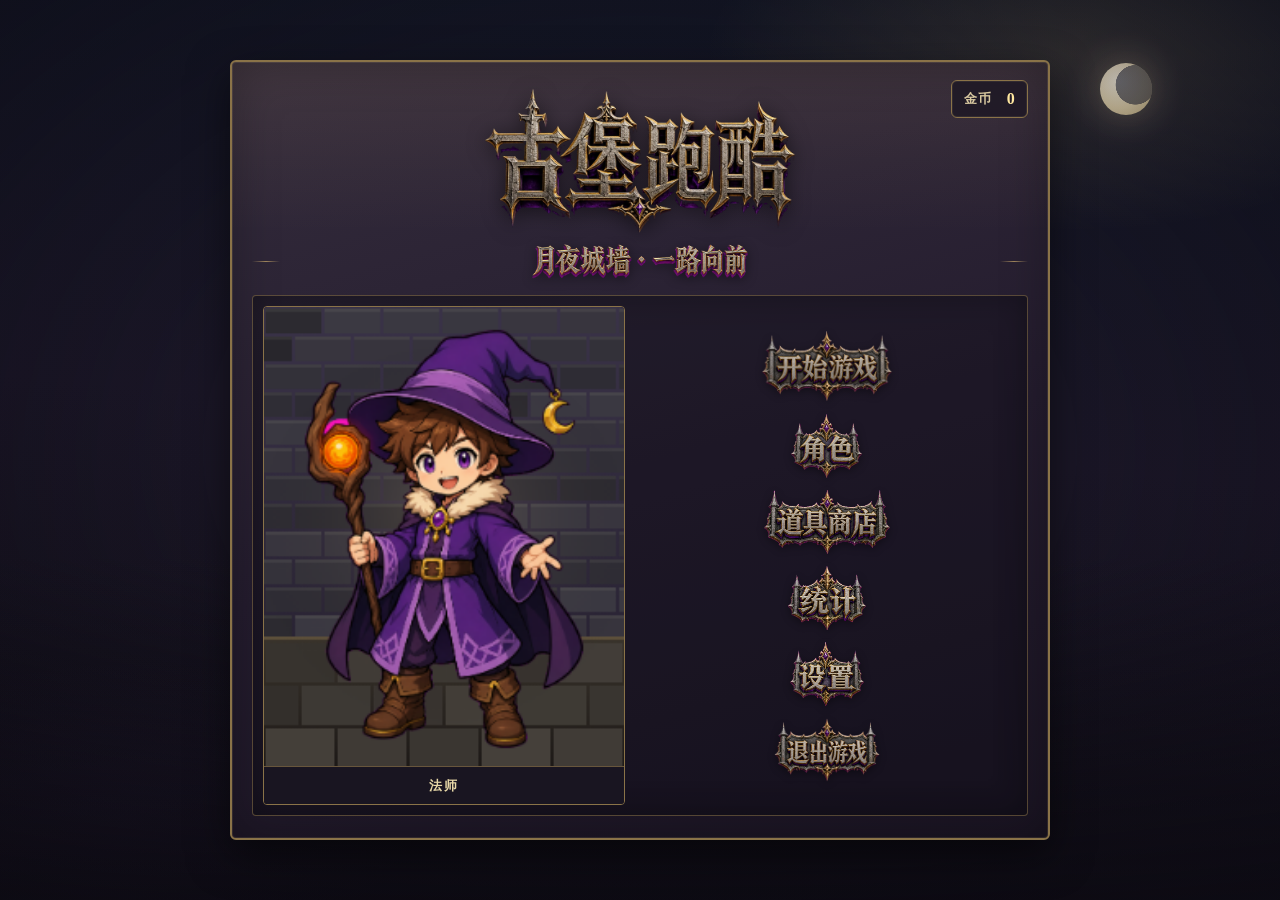
==== commit 28592898: "Update: 2026/08/15 12:19:12 [10 修改, 16 新增] +1369 -316 行" ====
--- a/www/castle-parkour/index.html
+++ b/www/castle-parkour/index.html
@@ -5,8 +5,8 @@
   <meta name="viewport" content="width=device-width, initial-scale=1.0, viewport-fit=cover" />
   <meta name="color-scheme" content="dark" />
   <title>古堡跑酷</title>
-  <script src="js/boot-mobile.js?v=20260816z"></script>
-  <link rel="stylesheet" href="css/app.css?v=20260816z" />
+  <script src="js/boot-mobile.js?v=20260819s"></script>
+  <link rel="stylesheet" href="css/app.css?v=20260819s" />
 </head>
 <body>
   <div id="boot-loading" class="boot-loading" aria-live="polite" aria-busy="true" role="progressbar" aria-valuemin="0" aria-valuemax="100" aria-valuenow="0">
@@ -16,20 +16,24 @@
     <p class="boot-loading-text">加载中… 0%</p>
   </div>
 
-  <div class="deco d-circle"></div>
-  <div class="deco d-semi"></div>
-  <div class="deco d-tri"></div>
-  <div class="deco d-cross"></div>
-  <div class="deco d-dots"></div>
-  <div class="deco d-zig"></div>
+  <div class="deco d-moon" aria-hidden="true"></div>
+  <div class="deco d-vignette" aria-hidden="true"></div>
 
   <div class="wrap">
 
     <div id="screen-menu" class="screen active">
       <div class="menu-top">
         <div class="menu-gold-bar"><span>金币</span><b id="menu-gold">0</b></div>
-        <div class="title-wrap"><div class="title">古堡跑酷</div></div>
-        <div class="subtitle">月夜城墙 · 一路向前</div>
+        <div class="title-wrap">
+          <h1 class="title title-wordmark">
+            <img src="assets/fonts/castle-display-wordmark.png?v=20260819s" width="800" height="384" alt="" decoding="async" />
+            <span class="sr-only">古堡跑酷</span>
+          </h1>
+        </div>
+        <p class="subtitle subtitle-wordmark">
+          <img src="assets/fonts/castle-ui-subtitle.png?v=20260819s" width="640" height="116" alt="" decoding="async" />
+          <span class="sr-only">月夜城墙 · 一路向前</span>
+        </p>
       </div>
       <div class="menu-hub">
         <div class="menu-portrait-panel">
@@ -38,21 +42,32 @@
             <div class="menu-char-name" id="menu-char-name">法师</div>
           </div>
         </div>
-        <div class="menu-actions">
-        <button class="primary" id="menu-start">开始游戏</button>
-          <button class="attr" id="menu-char" type="button">角色</button>
-          <button class="stats" id="menu-shop" type="button">道具商店</button>
-          <button class="stats" id="menu-stats" type="button">统计</button>
-          <button class="stats" id="menu-landscape" type="button">全屏横屏</button>
-          <button class="stats" id="menu-settings" type="button">设置</button>
-          <button class="danger" id="menu-exit" type="button">退出游戏</button>
+        <div class="menu-actions menu-actions-col">
+          <button class="primary btn-wordmark" id="menu-start" type="button" aria-label="开始游戏">
+            <img src="assets/fonts/castle-ui-start.png?v=20260819s" width="560" height="305" alt="" decoding="async" />
+          </button>
+          <button class="attr btn-wordmark" id="menu-char" type="button" aria-label="角色">
+            <img src="assets/fonts/castle-ui-char.png?v=20260819s" width="284" height="256" alt="" decoding="async" />
+          </button>
+          <button class="stats btn-wordmark" id="menu-shop" type="button" aria-label="道具商店">
+            <img src="assets/fonts/castle-ui-shop.png?v=20260819s" width="450" height="228" alt="" decoding="async" />
+          </button>
+          <button class="stats btn-wordmark" id="menu-stats" type="button" aria-label="统计">
+            <img src="assets/fonts/castle-ui-stats.png?v=20260819s" width="308" height="254" alt="" decoding="async" />
+          </button>
+          <button class="stats btn-wordmark" id="menu-settings" type="button" aria-label="设置">
+            <img src="assets/fonts/castle-ui-settings.png?v=20260819s" width="294" height="255" alt="" decoding="async" />
+          </button>
+          <button class="danger btn-wordmark" id="menu-exit" type="button" aria-label="退出游戏">
+            <img src="assets/fonts/castle-ui-exit.png?v=20260819s" width="560" height="338" alt="" decoding="async" />
+          </button>
+          <button class="ghost menu-landscape-link" id="menu-landscape" type="button">全屏横屏</button>
         </div>
       </div>
     </div>
 
     <div id="screen-game" class="screen">
       <div class="frame-outer">
-        <div class="sticker">RUN</div>
         <canvas id="game" width="800" height="500"></canvas>
       </div>
       <div class="orientation-tip">手机竖屏可玩，横屏体验更好</div>
@@ -60,14 +75,23 @@
         <div class="chip score">距离<b id="score">0</b><small>m</small></div>
         <div class="chip gold">金币<b id="hud-gold">0</b></div>
         <div class="chip score-val">分数<b id="hud-score">0</b></div>
-        <div class="chip best">最高<b id="best">0</b><small>m</small></div>
+        <div class="chip best">最远<b id="best">0</b><small>m</small></div>
       </div>
       <div class="tips">
-        <kbd>W</kbd>/<kbd>↑</kbd>/<kbd>空格</kbd> 跳跃（空中可二段跳） &nbsp;<kbd>S</kbd>/<kbd>↓</kbd> 翻滚 &nbsp;<kbd>J</kbd>/鼠标左键 攻击（法师耗能量） &nbsp;<kbd>1-4</kbd> 道具 &nbsp;<kbd>空格</kbd>/回车/按钮 开始·重开 &nbsp;<kbd>F</kbd> 全屏 &nbsp;<kbd>M</kbd> 静音 &nbsp;<kbd>P</kbd> 性能监控 &nbsp;<kbd>Esc</kbd> 返回
+        <kbd>W</kbd>/<kbd>↑</kbd>/<kbd>空格</kbd> 跳跃（空中可二段跳）
+        &nbsp;<kbd>S</kbd>/<kbd>↓</kbd> 翻滚
+        &nbsp;<kbd>J</kbd>/鼠标左键 攻击（法师大火球耗尽能量）
+        &nbsp;<kbd>1-4</kbd> 道具
+        &nbsp;<kbd>空格</kbd>/回车/按键 开始·重开
+        &nbsp;<kbd>F</kbd> 全屏
+        &nbsp;<kbd>M</kbd> 静音
+        &nbsp;<kbd>P</kbd> 性能监控
+        &nbsp;<kbd>Esc</kbd> 暂停 / 继续
       </div>
       <div class="item-equip" id="item-equip"></div>
       <div class="btn-row">
         <button id="start">开始游戏</button>
+        <button id="btn-pause" type="button" style="display:none">暂停</button>
         <button id="home" style="display:none">回到主页</button>
         <button id="btn-landscape">横屏模式</button>
       </div>
@@ -84,9 +108,12 @@
 
     <div id="screen-stats" class="screen">
       <div class="panel">
-        <h2>统计</h2>
+        <h2 class="panel-title-wordmark">
+          <img src="assets/fonts/castle-ui-stats.png?v=20260819s" width="308" height="254" alt="" decoding="async" />
+          <span class="sr-only">统计</span>
+        </h2>
         <div class="stat-row"><span>最远距离</span><b id="st-best">0</b><small>m</small></div>
-        <div class="stat-row"><span>游玩次数</span><b id="st-plays">0</b></div>
+        <div class="stat-row"><span>游戏次数</span><b id="st-plays">0</b></div>
         <div class="stat-row"><span>累计时长</span><b id="st-time">0 秒</b></div>
       </div>
       <div class="dots-row"><i class="d1"></i><i class="d2"></i><i class="d3"></i><i class="d4"></i><i class="d5"></i></div>
@@ -99,47 +126,69 @@
           <canvas id="char-portrait" width="180" height="260"></canvas>
         </div>
         <div class="panel char-panel">
-          <h2>角色</h2>
+          <h2 class="panel-title-wordmark">
+            <img src="assets/fonts/castle-ui-char.png?v=20260819s" width="284" height="256" alt="" decoding="async" />
+            <span class="sr-only">角色</span>
+          </h2>
           <div class="gold-bar">金币 <b id="char-gold">0</b></div>
           <div class="char-tabs">
             <button type="button" class="char-tab active" id="tab-mage">法师</button>
             <button type="button" class="char-tab" id="tab-warrior">战士</button>
-        </div>
+          </div>
           <div id="char-buy-warrior" class="char-buy-banner" hidden>
             <div>战士尚未解锁</div>
             <button type="button" id="buy-warrior-char">购买战士 · 800 金</button>
-        </div>
+          </div>
           <div class="char-select-row">
             <button type="button" id="char-equip-btn">选为出战角色</button>
-        </div>
+          </div>
           <div id="char-upgrades"></div>
-      </div>
+        </div>
       </div>
       <button class="back" id="char-back">返回</button>
     </div>
 
     <div id="screen-shop" class="screen">
       <div class="panel">
-        <h2>道具商店</h2>
+        <h2 class="panel-title-wordmark panel-title-wide">
+          <img src="assets/fonts/castle-ui-shop.png?v=20260819s" width="450" height="228" alt="" decoding="async" />
+          <span class="sr-only">道具商店</span>
+        </h2>
         <div class="gold-bar">金币 <b id="shop-gold">0</b></div>
         <div class="shop-card" id="shop-card-magnet">
           <div class="icon-big">🧲</div>
-          <div class="meta"><div class="name">磁铁</div><div class="desc">10秒内吸引附近金币</div><div class="owned">拥有 <span id="shop-owned-magnet">0</span></div></div>
+          <div class="meta">
+            <div class="name">磁铁</div>
+            <div class="desc">10秒内吸引附近金币</div>
+            <div class="owned">拥有 <span id="shop-owned-magnet">0</span></div>
+          </div>
           <button id="buy-magnet">购买 100 金</button>
         </div>
         <div class="shop-card" id="shop-card-shield">
           <div class="icon-big">🛡</div>
-          <div class="meta"><div class="name">护盾</div><div class="desc">获得1层充能，受致命伤或掉坑时触发起飞</div><div class="owned">拥有 <span id="shop-owned-shield">0</span></div></div>
+          <div class="meta">
+            <div class="name">护盾</div>
+            <div class="desc">获得1层充能，受致命伤或掉坑时触发起飞</div>
+            <div class="owned">拥有 <span id="shop-owned-shield">0</span></div>
+          </div>
           <button id="buy-shield">购买 150 金</button>
         </div>
         <div class="shop-card" id="shop-card-double">
           <div class="icon-big">💰</div>
-          <div class="meta"><div class="name">双倍金币</div><div class="desc">本局金币拾取翻倍</div><div class="owned">拥有 <span id="shop-owned-double">0</span></div></div>
+          <div class="meta">
+            <div class="name">双倍金币</div>
+            <div class="desc">本局金币拾取翻倍</div>
+            <div class="owned">拥有 <span id="shop-owned-double">0</span></div>
+          </div>
           <button id="buy-double">购买 250 金</button>
         </div>
         <div class="shop-card" id="shop-card-revive">
-          <div class="icon-big">❤</div>
-          <div class="meta"><div class="name">复活币</div><div class="desc">死亡后原地复活，恢复满血</div><div class="owned">拥有 <span id="shop-owned-revive">0</span></div></div>
+          <div class="icon-big">❤️</div>
+          <div class="meta">
+            <div class="name">复活币</div>
+            <div class="desc">死亡后原地复活，恢复满血</div>
+            <div class="owned">拥有 <span id="shop-owned-revive">0</span></div>
+          </div>
           <button id="buy-revive">购买 400 金</button>
         </div>
       </div>
@@ -149,8 +198,13 @@
 
     <div id="screen-exit" class="screen">
       <div class="exit-box">
-        <div class="big">★</div>
-        <div class="title-wrap"><div class="title">感谢游玩</div></div>
+        <div class="big">🌙</div>
+        <div class="title-wrap">
+          <div class="title title-wordmark title-wordmark-sm">
+            <img src="assets/fonts/castle-ui-thanks.png?v=20260819s" width="436" height="227" alt="" decoding="async" />
+            <span class="sr-only">感谢游玩</span>
+          </div>
+        </div>
         <p>已退出古堡跑酷，欢迎再来</p>
         <button class="back" id="exit-back">返回主界面</button>
       </div>
@@ -158,7 +212,10 @@
 
     <div id="screen-settings" class="screen">
       <div class="panel">
-        <h2>设置</h2>
+        <h2 class="panel-title-wordmark">
+          <img src="assets/fonts/castle-ui-settings.png?v=20260819s" width="294" height="255" alt="" decoding="async" />
+          <span class="sr-only">设置</span>
+        </h2>
         <div class="stat-row" style="flex-direction:column;align-items:stretch;gap:8px">
           <div style="display:flex;justify-content:space-between;align-items:center">
             <span>背景音乐</span>
@@ -180,6 +237,6 @@
     </div>
 
   </div>
-  <script type="module" src="js/main.js?v=20260816z"></script>
+  <script type="module" src="js/main.js?v=20260819s"></script>
 </body>
 </html>
--- a/www/castle-parkour/css/app.css
+++ b/www/castle-parkour/css/app.css
@@ -31,15 +31,15 @@
 .boot-loading-text {
   margin: 0;
   text-align: center;
-  font: 700 15px/1.4 "Segoe UI", "PingFang SC", "Microsoft YaHei", "Noto Sans SC", sans-serif;
-  letter-spacing: 0.06em;
+  font: 700 15px/1.4 var(--cp-font-ui);
+  letter-spacing: var(--cp-track-ui);
   color: rgba(250, 246, 236, 0.72);
 }
 .boot-loading-pct {
   margin: 0;
   text-align: center;
-  font: 800 42px/1 "Segoe UI", "PingFang SC", "Microsoft YaHei", sans-serif;
-  letter-spacing: 0.04em;
+  font: 800 42px/1 var(--cp-font-hud);
+  letter-spacing: var(--cp-track-hud);
   color: #f0d080;
   font-variant-numeric: tabular-nums;
 }
@@ -82,6 +82,12 @@
   --muted: #e2d8c4;
   --torch: #ffc060;
   --text-on-accent: #1a1520;
+  /* Castle Type · 专属字阶（非全量 TTF） */
+  --cp-font-display: "Noto Serif SC", "Source Han Serif SC", "Songti SC", "STSong", "SimSun", serif;
+  --cp-font-ui: "Noto Serif SC", "Source Han Serif SC", "Songti SC", "STSong", "SimSun", "PingFang SC", serif;
+  --cp-font-hud: "Segoe UI", "DIN Alternate", "Helvetica Neue", "PingFang SC", "Microsoft YaHei", sans-serif;
+  --cp-track-ui: 0.16em;
+  --cp-track-hud: 0.04em;
 }
 * { box-sizing: border-box; }
 button, input {
@@ -106,11 +112,12 @@
   display: grid;
   place-items: center;
   background:
-    radial-gradient(ellipse 60% 40% at 78% 12%, rgba(255,245,210,0.18), transparent 55%),
-    radial-gradient(ellipse 50% 30% at 20% 80%, rgba(255,140,60,0.08), transparent 50%),
-    linear-gradient(180deg, #1a2040 0%, #2a2435 55%, #1a1520 100%);
+    radial-gradient(ellipse 50% 34% at 84% 6%, rgba(255,220,140,0.14), transparent 58%),
+    radial-gradient(ellipse 42% 30% at 10% 90%, rgba(90,60,140,0.1), transparent 55%),
+    linear-gradient(185deg, #121624 0%, #1a1626 48%, #121018 100%);
   color: var(--moon);
-  font: 500 15px/1.65 "Segoe UI", "PingFang SC", "Microsoft YaHei", "Noto Sans SC", sans-serif;
+  font: 500 15px/1.65 var(--cp-font-ui);
+  letter-spacing: 0.02em;
   -webkit-font-smoothing: antialiased;
   text-rendering: optimizeLegibility;
   overflow-x: hidden;
@@ -118,51 +125,34 @@
   color-scheme: dark;
 }
 
-/* ========== 页面装饰 ========== */
+/* ========== 页面装饰（只留月光 + 底部暗角，避免散件抢戏） ========== */
 .deco { position: fixed; z-index: 0; pointer-events: none; }
-.d-circle {
-  left: auto; right: 8%; top: 6%; width: 56px; height: 56px;
-  border-radius: 50%; background: var(--moon);
-  border: none; box-shadow: 0 0 40px rgba(255,245,210,0.35);
-  opacity: 0.85;
-  animation: float-a 8s ease-in-out infinite;
-}
-.d-semi {
-  right: 0; top: auto; bottom: 0; left: 0; width: 100%; height: 72px;
-  background: linear-gradient(180deg, transparent, rgba(20,16,28,0.85));
-  border: none; border-radius: 0;
-  animation: none;
-}
-.d-tri {
-  left: 4%; bottom: 48px; width: 0; height: 0;
-  border-left: 18px solid transparent;
-  border-right: 18px solid transparent;
-  border-bottom: 36px solid #2a2432;
-  filter: none;
-  animation: none;
+.d-moon {
+  right: 10%;
+  top: 7%;
+  width: 52px;
+  height: 52px;
+  border-radius: 50%;
+  background:
+    radial-gradient(circle at 35% 35%, #fff8e8, #e8d8b0 55%, #c4b080 100%);
+  box-shadow: 0 0 36px rgba(255,230,170,0.35), 0 0 80px rgba(180,160,255,0.12);
   opacity: 0.9;
 }
-.d-cross {
-  right: 12%; bottom: 52px; width: 44px; height: 52px;
-  background: #2e2838;
-  border: none;
-  animation: torch-flicker 2.4s ease-in-out infinite;
-  box-shadow: 0 0 18px rgba(255,150,60,0.35);
-}
-.d-cross::before, .d-cross::after { display: none; }
-.d-dots {
-  right: 18%; top: 18%; width: 90px; height: 90px;
-  background-image: radial-gradient(rgba(255,255,255,0.55) 1.2px, transparent 2px);
-  background-size: 18px 18px;
-  animation: float-b 9s ease-in-out infinite;
-  opacity: 0.7;
-}
-.d-zig {
-  left: 10%; top: auto; bottom: 48px; width: 70px; height: 40px;
-  background: #2a2432;
-  clip-path: polygon(0 40%, 20% 0, 40% 40%, 55% 8%, 75% 40%, 100% 0, 100% 100%, 0 100%);
-  animation: none;
-  opacity: 0.95;
+.d-moon::after {
+  content: '';
+  position: absolute;
+  inset: 0;
+  border-radius: 50%;
+  background: radial-gradient(circle at 68% 42%, #14182c 0 42%, transparent 43%);
+  opacity: 0.55;
+}
+.d-vignette {
+  inset: 0;
+  width: 100%;
+  height: 100%;
+  background:
+    linear-gradient(180deg, transparent 62%, rgba(12,10,18,0.72) 100%),
+    radial-gradient(ellipse at center, transparent 48%, rgba(8,6,14,0.35) 100%);
 }
 @keyframes float-a { 0%,100% { transform: translateY(0); } 50% { transform: translateY(-8px); } }
 @keyframes float-b { 0%,100% { opacity: 0.55; } 50% { opacity: 0.85; } }
@@ -173,51 +163,139 @@
   position: relative; z-index: 1;
   width: min(820px, calc(100dvw - 36px));
   background:
-    linear-gradient(180deg, rgba(255,180,90,0.06), transparent 28%),
-    linear-gradient(160deg, #3a3344 0%, #2a2435 100%);
-  border: 3px solid #5a4f42;
-  box-shadow: 0 12px 40px rgba(0,0,0,0.45), inset 0 1px 0 rgba(255,220,160,0.12);
-  padding: 22px 22px 26px;
+    linear-gradient(180deg, rgba(255,200,120,0.07), transparent 22%),
+    linear-gradient(165deg, #342c3c 0%, #241c2e 55%, #1a1422 100%);
+  border: 2px solid #8a7348;
+  border-radius: 6px;
+  box-shadow:
+    0 14px 40px rgba(0,0,0,0.5),
+    inset 0 0 0 1px rgba(255,220,160,0.1),
+    inset 0 0 48px rgba(0,0,0,0.28);
+  padding: 18px 20px 22px;
   color: var(--moon);
 }
+
 .screen { display: none; }
 .screen.active { display: block; }
 
-/* ========== Title ========== */
-.title-wrap { position: relative; margin: 6px 0 2px; text-align: center; }
+/* ========== Castle Type · Display / UI 标题 ========== */
+.sr-only {
+  position: absolute; width: 1px; height: 1px; padding: 0; margin: -1px;
+  overflow: hidden; clip: rect(0, 0, 0, 0); white-space: nowrap; border: 0;
+}
+.title-wrap {
+  position: relative;
+  margin: 2px auto 4px;
+  text-align: center;
+  max-width: min(520px, 100%);
+}
 .title-wrap::before {
-  content: ''; position: absolute; left: 50%; top: 2px;
-  transform: translateX(-50%); width: min(260px, 80%); height: 48px;
-  background: linear-gradient(180deg, #5a4f42, #3a3344);
-  border: 2px solid #c4a468; z-index: 0;
-  box-shadow: inset 0 0 20px rgba(0,0,0,0.35), 0 0 24px rgba(255,180,90,0.12);
-}
-.title {
-  position: relative; z-index: 1;
-  font-family: "PingFang SC", "Microsoft YaHei", "Noto Serif SC", serif;
-  font-size: 34px; font-weight: 700; letter-spacing: 0.12em;
-  color: #ffe9a8;
-  -webkit-text-stroke: 0.4px #1a1520;
+  content: none;
+}
+/* Display：主菜单金石字标 */
+.title.title-wordmark {
+  position: relative;
+  z-index: 1;
+  margin: 0 auto;
+  line-height: 0;
+  font-size: 0;
+  color: transparent;
+  text-shadow: none;
+}
+.title-wordmark img {
+  display: block;
+  width: min(440px, 94vw);
+  height: auto;
+  margin: 0 auto;
+  filter: drop-shadow(0 3px 10px rgba(0, 0, 0, 0.55));
+  image-rendering: auto;
+  user-select: none;
+  -webkit-user-drag: none;
+}
+/* UI：次级标题（感谢游玩等） */
+.title:not(.title-wordmark) {
+  position: relative;
+  z-index: 1;
+  margin: 0;
+  font-family: var(--cp-font-display);
+  font-size: clamp(28px, 7vw, 40px);
+  font-weight: 900;
+  letter-spacing: 0.28em;
+  text-indent: 0.28em;
+  line-height: 1.2;
+  color: #f0d080;
   text-shadow:
-    0 1px 0 #1a1520,
-    0 2px 0 #2a1c10,
-    0 0 14px rgba(255,180,90,0.35);
+    0 0 1px #ffe9b0,
+    0 1px 0 #5a4020,
+    0 2px 0 #3a2810,
+    0 3px 0 #1a1208,
+    0 0 18px rgba(255,180,90,0.32);
 }
 .subtitle {
-  text-align: center; font-size: 13px; font-weight: 700;
-  margin-bottom: 18px; display: flex; justify-content: center;
-  align-items: center; gap: 10px;
-  color: var(--muted);
-  text-shadow: 0 1px 2px rgba(0,0,0,0.55);
+  text-align: center;
+  font-family: var(--cp-font-ui);
+  font-size: 12px;
+  font-weight: 700;
+  letter-spacing: 0.22em;
+  margin: 6px 0 12px;
+  display: flex;
+  justify-content: center;
+  align-items: center;
+  gap: 12px;
+  color: rgba(216, 200, 160, 0.82);
+  text-shadow: 0 1px 2px rgba(0,0,0,0.5);
+}
+.subtitle.subtitle-wordmark {
+  letter-spacing: 0;
+  gap: 0;
+  color: transparent;
+  text-shadow: none;
+  margin: 2px 0 10px;
+}
+.subtitle-wordmark::before,
+.subtitle-wordmark::after {
+  display: none;
+}
+.subtitle-wordmark img {
+  display: block;
+  width: min(340px, 78vw);
+  height: auto;
+  margin: 0 auto;
+  filter: drop-shadow(0 2px 6px rgba(0, 0, 0, 0.45));
+  user-select: none;
+  -webkit-user-drag: none;
+}
+.panel-title-wordmark {
+  margin: 0 auto 12px;
+  text-align: center;
+  line-height: 0;
+  font-size: 0;
+  color: transparent;
+  text-shadow: none;
+  letter-spacing: 0;
+}
+.panel-title-wordmark img {
+  display: block;
+  width: min(160px, 42vw);
+  height: auto;
+  margin: 0 auto;
+  filter: drop-shadow(0 2px 8px rgba(0, 0, 0, 0.45));
+  user-select: none;
+  -webkit-user-drag: none;
+}
+.panel-title-wordmark.panel-title-wide img {
+  width: min(240px, 62vw);
+}
+.title-wordmark-sm img {
+  width: min(280px, 72vw);
 }
 .subtitle::before, .subtitle::after {
-  content: ''; display: inline-block; width: 28px; height: 2px;
-  background: #c4a468; border: none; opacity: 0.7;
-}
-.zig {
-  margin: 0 auto 16px; width: 70%; height: 8px;
-  background: repeating-linear-gradient(90deg, #5a4f42 0 12px, transparent 12px 18px);
-  opacity: .55;
+  content: '';
+  display: inline-block;
+  width: 28px;
+  height: 1px;
+  background: linear-gradient(90deg, transparent, rgba(196,164,104,0.75), transparent);
+  opacity: 1;
 }
 
 /* ========== 主界面 ========== */
@@ -229,7 +307,7 @@
 .menu-top {
   position: relative;
   text-align: center;
-  padding-bottom: 4px;
+  padding: 4px 0 2px;
 }
 .menu-gold-bar {
   position: absolute;
@@ -238,29 +316,32 @@
   display: flex;
   align-items: center;
   gap: 8px;
-  padding: 6px 14px;
-  border: 2px solid #c4a468;
-  border-radius: 8px;
-  background: linear-gradient(180deg, #4a3f28, #2a2430);
-  box-shadow: 0 0 16px rgba(255,180,90,0.15);
+  padding: 5px 12px;
+  border: 1px solid #8a7348;
+  border-radius: 6px;
+  background: rgba(32, 26, 38, 0.92);
+  box-shadow: inset 0 0 0 1px rgba(255,220,160,0.08);
   font-weight: 800;
-  font-size: 14px;
-  color: var(--yellow);
-}
-.menu-gold-bar b { font-size: 18px; min-width: 2ch; text-align: right; color: #ffe8a0; }
+  font-size: 13px;
+  color: #d8c8a0;
+}
+.menu-gold-bar b { font-size: 16px; min-width: 2ch; text-align: right; color: #ffe8a0; }
 .menu-hub {
   flex: 1;
   display: grid;
   grid-template-columns: minmax(0, 1fr) minmax(0, 1.05fr);
   gap: 14px;
-  margin-top: 10px;
-  min-height: 320px;
-  border: 2px solid #5a4f42;
-  background:
-    radial-gradient(ellipse 40% 30% at 70% 20%, rgba(255,180,90,0.1), transparent 60%),
-    linear-gradient(160deg, #322a3a 0%, #221c2a 100%);
-  box-shadow: inset 0 0 40px rgba(0,0,0,0.35);
+  margin-top: 6px;
+  min-height: 300px;
+  border: 1px solid rgba(138, 115, 72, 0.75);
+  border-radius: 4px;
+  background: rgba(18, 14, 24, 0.35);
+  box-shadow: inset 0 0 32px rgba(0,0,0,0.28);
   padding: 12px;
+  position: relative;
+}
+.menu-hub::before {
+  display: none;
 }
 .menu-portrait-panel {
   display: flex;
@@ -269,9 +350,10 @@
 }
 .menu-portrait-frame {
   flex: 1;
-  border: 2px solid #c4a468;
-  background: linear-gradient(180deg, #1a2040 0%, #2a2435 70%, #3a3344 100%);
-  box-shadow: inset 0 0 30px rgba(0,0,0,0.4);
+  border: 1px solid #8a7348;
+  border-radius: 4px;
+  background: rgba(14, 12, 20, 0.55);
+  box-shadow: inset 0 0 24px rgba(0,0,0,0.4);
   display: flex;
   flex-direction: column;
   overflow: hidden;
@@ -279,34 +361,65 @@
 }
 #menu-portrait { width: 100%; flex: 1; display: block; min-height: 200px; }
 .menu-char-name {
-  font-weight: 900;
-  font-size: 14px;
+  font-weight: 800;
+  font-size: 13px;
+  letter-spacing: 0.12em;
   padding: 8px;
   text-align: center;
-  background: #3a3344;
-  border-top: 2px solid #c4a468;
-  color: var(--yellow);
+  background: rgba(26, 22, 34, 0.95);
+  border-top: 1px solid rgba(138, 115, 72, 0.7);
+  color: #e8d8a8;
 }
 .menu-actions {
   display: flex;
   flex-direction: column;
-  gap: 10px;
+  gap: 8px;
   justify-content: center;
 }
 .menu-actions > button {
-  position: relative; padding: 11px 14px;
-  border: 2px solid #c4a468; border-radius: 8px;
-  background: linear-gradient(180deg, #4a4354, #342c3c); color: var(--moon);
-  font: inherit; font-size: 15px; font-weight: 800;
-  cursor: pointer; transition: transform .08s, box-shadow .08s, filter .08s;
-  box-shadow: 0 4px 0 #1a1520;
-}
-.menu-actions > button:hover { transform: translateY(-1px); filter: brightness(1.08); box-shadow: 0 5px 0 #1a1520, 0 0 16px rgba(255,180,90,0.2); }
-.menu-actions > button:active { transform: translateY(2px); box-shadow: 0 1px 0 #1a1520; }
-.menu-actions > button.primary { background: linear-gradient(180deg, #e8c878, #c49a40); color: #1a1520; border-color: #ffe8a0; }
-.menu-actions > button.danger { background: linear-gradient(180deg, #8a4050, #5a2830); color: #ffd0d8; }
-.menu-actions > button.attr { background: linear-gradient(180deg, #4a6a58, #2a4034); }
-.menu-actions > button.stats { background: linear-gradient(180deg, #3a4a68, #283040); color: #d8e4ff; }
+  position: relative;
+  padding: 10px 14px;
+  min-height: 42px;
+  border: 1px solid #8a7348;
+  border-radius: 6px;
+  background: rgba(42, 36, 52, 0.92);
+  color: #f0e8d8;
+  font: inherit;
+  font-size: 14px;
+  font-weight: 700;
+  letter-spacing: 0.06em;
+  cursor: pointer;
+  transition: transform .08s, box-shadow .08s, filter .08s, background .08s;
+  box-shadow: 0 2px 0 rgba(12, 10, 16, 0.9);
+}
+.menu-actions > button:hover {
+  transform: translateY(-1px);
+  filter: brightness(1.06);
+  background: rgba(54, 46, 66, 0.96);
+  box-shadow: 0 3px 0 rgba(12, 10, 16, 0.9);
+}
+.menu-actions > button:active { transform: translateY(1px); box-shadow: 0 1px 0 rgba(12, 10, 16, 0.9); }
+.menu-actions > button.primary {
+  background: linear-gradient(180deg, #e8c878, #b88838);
+  color: #1a1208;
+  border-color: #e8d090;
+  font-size: 15px;
+  font-weight: 800;
+  min-height: 48px;
+  box-shadow: 0 3px 0 #1a1208, 0 0 16px rgba(255,190,90,0.18);
+}
+.menu-actions > button.danger {
+  background: rgba(72, 32, 40, 0.9);
+  color: #f0c8d0;
+  border-color: #8a5060;
+}
+.menu-actions > button.attr {
+  background: rgba(36, 52, 44, 0.92);
+}
+.menu-actions > button.stats {
+  background: rgba(36, 42, 58, 0.92);
+  color: #d8e0f0;
+}
 @media (max-width: 560px) {
   .menu-hub { grid-template-columns: 1fr; min-height: auto; }
   .menu-gold-bar { position: static; margin: 0 auto 10px; }
@@ -333,40 +446,26 @@
 
 /* ========== Canvas Frame ========== */
 .frame-outer {
-  border: 4px solid #3d3428; box-shadow: 6px 6px 0 rgba(0,0,0,0.45);
-  position: relative; background: #2a2430; overflow: hidden;
-}
-.frame-outer::before {
-  content: ''; position: absolute; inset: -8px;
-  border: 2px solid rgba(200,170,110,0.35); border-radius: 6px;
-  pointer-events: none; z-index: -1;
-}
-.sticker {
-  position: absolute; right: -14px; top: -18px;
-  width: 60px; height: 60px;
-  background: var(--coral); border: 3px solid var(--ink);
-  border-radius: 50%; display: grid; place-items: center;
-  font-size: 12px; font-weight: 900; color: #fff;
-  transform: rotate(9deg); z-index: 2;
-  animation: pulse-sticker 3s ease-in-out infinite;
-}
-@keyframes pulse-sticker {
-  0%,80%,100% { transform: rotate(9deg) scale(1); }
-  40% { transform: rotate(9deg) scale(1.12); }
-}
+  border: 2px solid #8a7348;
+  border-radius: 4px;
+  box-shadow: inset 0 0 0 1px rgba(0,0,0,0.35), 0 8px 24px rgba(0,0,0,0.35);
+  position: relative;
+  background: #16121c;
+  overflow: hidden;
+}
+.frame-outer::before { display: none; }
 canvas { display: block; width: 100%; height: auto; touch-action: none; }
 .orientation-tip {
   display: none;
   margin-top: 10px;
   padding: 8px 10px;
-  border: 2px solid #c4a468;
-  border-radius: 10px;
-  background: linear-gradient(180deg, #4a3f28, #2a2430);
-  box-shadow: 0 3px 0 #1a1520;
+  border: 1px solid #8a7348;
+  border-radius: 6px;
+  background: rgba(32, 26, 38, 0.92);
   font-size: 12px;
-  font-weight: 900;
+  font-weight: 700;
   text-align: center;
-  color: var(--yellow);
+  color: #d8c8a0;
 }
 
 /* ========== HUD ========== */
@@ -413,10 +512,15 @@
 
 /* ========== Stats Screen ========== */
 .panel { padding: 0 12px; max-width: 480px; margin: 0 auto; }
-.panel h2, .menu-char-name, .char-tab, .chip, button {
-  font-family: "Segoe UI", "PingFang SC", "Microsoft YaHei", "Noto Sans SC", sans-serif;
-}
-.panel h2 { text-align: center; font-size: 18px; font-weight: 900; margin: 6px 0 16px; letter-spacing: 1px; color: var(--yellow); text-shadow: 0 1px 2px rgba(0,0,0,0.55); }
+.panel h2, .menu-char-name, .char-tab {
+  font-family: var(--cp-font-ui);
+  letter-spacing: var(--cp-track-ui);
+}
+.chip, button {
+  font-family: var(--cp-font-ui);
+  letter-spacing: 0.06em;
+}
+.panel h2 { text-align: center; font-size: 18px; font-weight: 900; margin: 6px 0 16px; letter-spacing: var(--cp-track-ui); color: var(--yellow); text-shadow: 0 1px 2px rgba(0,0,0,0.55); }
 .stat-row {
   display: flex; justify-content: space-between; align-items: center;
   padding: 11px 6px; border-bottom: 2px dashed #5a4f42; font-weight: 700;
@@ -608,8 +712,9 @@
     box-shadow: 4px 4px 0 var(--ink);
   }
   .title-wrap { margin-top: 2px; }
-  .title-wrap::before { width: 180px; height: 36px; }
-  .title { font-size: 24px; letter-spacing: 2px; }
+  .title-wrap::before { content: none; }
+  .title-wordmark img { width: min(380px, 90vw); }
+  .title:not(.title-wordmark) { font-size: 24px; letter-spacing: 0.16em; text-indent: 0.16em; }
   .subtitle { margin-bottom: 12px; font-size: 12px; }
   .zig { margin-bottom: 12px; }
   .menu { padding: 0 8px; gap: 10px; }
@@ -621,7 +726,6 @@
   }
   .frame-outer { border-width: 3px; box-shadow: 3px 3px 0 var(--ink); }
   .frame-outer::before { display: none; }
-  .sticker { display: none; }
   .hud {
     display: grid;
     grid-template-columns: repeat(4, minmax(0, 1fr));
@@ -694,8 +798,8 @@
     border-width: 3px;
     box-shadow: 3px 3px 0 var(--ink);
   }
-  .title-wrap, .subtitle, .zig { margin-bottom: 8px; }
-  .title { font-size: 22px; }
+  .title-wordmark img { width: min(300px, 88vw); }
+  .title:not(.title-wordmark) { font-size: 22px; }
   .hud { margin-top: 6px; }
   .tips { display: none; }
   .controls { margin-top: 6px; }
@@ -913,7 +1017,8 @@
 
 /* castle mobile polish */
 @media (max-width: 820px) {
-  .title { font-family: "PingFang SC", "Microsoft YaHei", serif; letter-spacing: 0.1em; font-size: 30px; }
+  .title-wordmark img { width: min(360px, 92vw); }
+  .title:not(.title-wordmark) { font-family: var(--cp-font-display); letter-spacing: 0.12em; text-indent: 0.12em; font-size: 30px; }
   .controls { padding-bottom: max(8px, env(safe-area-inset-bottom)); }
   .ctrl-btn {
     min-width: 64px; min-height: 64px;
@@ -929,3 +1034,117 @@
   .menu-top .subtitle { display: none; }
   .boot-loading-text { font-size: 13px; }
 }
+
+
+/* 盖过 .panel h2 的 font-size，避免字标被当普通标题排 */
+.panel h2.panel-title-wordmark {
+  margin: 0 auto 12px;
+  padding: 0;
+  font-size: 0;
+  line-height: 0;
+  font-weight: 400;
+  letter-spacing: 0;
+  color: transparent;
+  text-shadow: none;
+}
+
+/* ===== 主菜单整理 20260819o：单列 1×6 ===== */
+.menu-top {
+  padding: 2px 0 0;
+}
+.menu-gold-bar {
+  z-index: 2;
+}
+.title-wordmark img {
+  width: min(320px, 78vw);
+}
+.subtitle-wordmark {
+  margin: 0 0 6px;
+}
+.subtitle-wordmark img {
+  width: min(220px, 58vw);
+}
+.menu-hub {
+  gap: 12px;
+  margin-top: 4px;
+  min-height: 0;
+  padding: 10px;
+  border-color: rgba(138, 115, 72, 0.55);
+  background: rgba(14, 12, 20, 0.28);
+}
+.menu-actions.menu-actions-col {
+  display: flex;
+  flex-direction: column;
+  align-items: center;
+  justify-content: center;
+  gap: 8px;
+  padding: 2px 0;
+  width: 100%;
+}
+.menu-actions.menu-actions-col > .btn-wordmark {
+  border: none !important;
+  background: transparent !important;
+  box-shadow: none !important;
+  border-radius: 0;
+  min-height: 0 !important;
+  padding: 0 !important;
+  width: min(260px, 86%);
+  height: 68px;
+  display: grid;
+  place-items: center;
+  cursor: pointer;
+  transition: transform .08s, filter .08s;
+  color: transparent;
+}
+.menu-actions.menu-actions-col > .btn-wordmark:hover {
+  filter: brightness(1.08);
+  transform: translateY(-1px);
+  background: transparent !important;
+  box-shadow: none !important;
+}
+.menu-actions.menu-actions-col > .btn-wordmark:active {
+  transform: translateY(1px);
+  filter: brightness(0.96);
+}
+.menu-actions.menu-actions-col > .btn-wordmark img {
+  display: block;
+  width: auto !important;
+  max-width: 100%;
+  max-height: 64px;
+  height: auto;
+  object-fit: contain;
+  pointer-events: none;
+  user-select: none;
+  -webkit-user-drag: none;
+  filter: drop-shadow(0 2px 4px rgba(0, 0, 0, 0.4));
+}
+.menu-actions.menu-actions-col > #menu-start.btn-wordmark {
+  height: 76px;
+  width: min(280px, 90%);
+}
+.menu-actions.menu-actions-col > #menu-start.btn-wordmark img {
+  max-height: 72px;
+}
+.menu-landscape-link {
+  margin-top: 4px;
+  border: none !important;
+  background: transparent !important;
+  box-shadow: none !important;
+  color: rgba(216, 200, 160, 0.72) !important;
+  font-size: 12px;
+  font-weight: 700;
+  letter-spacing: 0.14em;
+  padding: 4px !important;
+  min-height: 0 !important;
+  cursor: pointer;
+}
+.menu-landscape-link:hover {
+  color: #f0d080 !important;
+  filter: none;
+  transform: none;
+}
+html.mobile-ui .menu-actions.menu-actions-col > .btn-wordmark {
+  padding: 0 !important;
+  min-height: 0 !important;
+  touch-action: manipulation;
+}
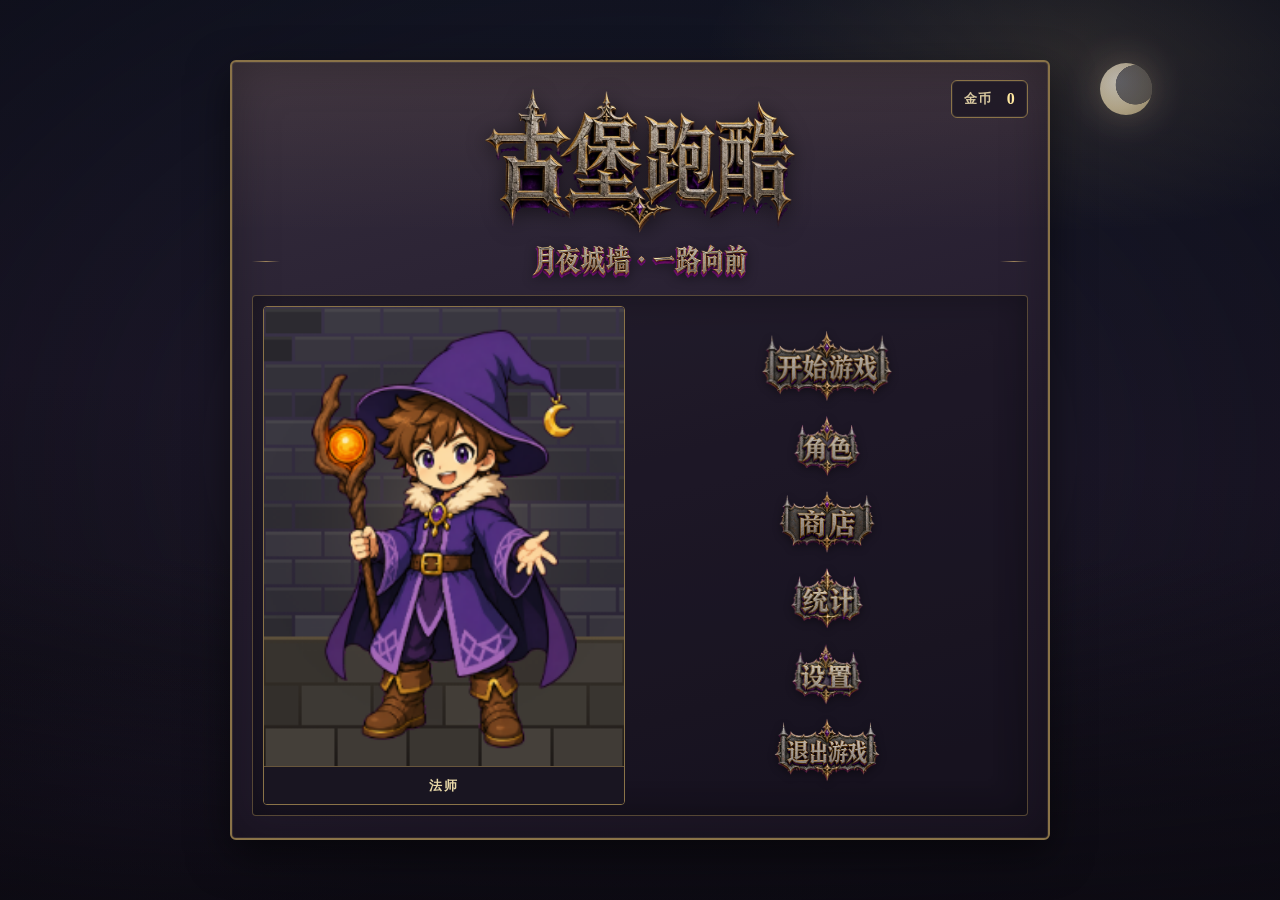
==== commit 7cc0ec32: "Partition assets and tighten gameplay HUD, bonus coins, difficulty." ====
--- a/www/castle-parkour/index.html
+++ b/www/castle-parkour/index.html
@@ -1,12 +1,12 @@
-<!DOCTYPE html>
+﻿<!DOCTYPE html>
 <html lang="zh-CN">
 <head>
   <meta charset="UTF-8" />
   <meta name="viewport" content="width=device-width, initial-scale=1.0, viewport-fit=cover" />
   <meta name="color-scheme" content="dark" />
   <title>古堡跑酷</title>
-  <script src="js/boot-mobile.js?v=20260819s"></script>
-  <link rel="stylesheet" href="css/app.css?v=20260819s" />
+  <script src="js/boot-mobile.js?v=20260821lj"></script>
+  <link rel="stylesheet" href="css/app.css?v=20260821lj" />
 </head>
 <body>
   <div id="boot-loading" class="boot-loading" aria-live="polite" aria-busy="true" role="progressbar" aria-valuemin="0" aria-valuemax="100" aria-valuenow="0">
@@ -26,12 +26,12 @@
         <div class="menu-gold-bar"><span>金币</span><b id="menu-gold">0</b></div>
         <div class="title-wrap">
           <h1 class="title title-wordmark">
-            <img src="assets/fonts/castle-display-wordmark.png?v=20260819s" width="800" height="384" alt="" decoding="async" />
+            <img src="assets/fonts/castle-display-wordmark.png?v=20260821lj" width="800" height="384" alt="" decoding="async" />
             <span class="sr-only">古堡跑酷</span>
           </h1>
         </div>
         <p class="subtitle subtitle-wordmark">
-          <img src="assets/fonts/castle-ui-subtitle.png?v=20260819s" width="640" height="116" alt="" decoding="async" />
+          <img src="assets/ui/castle-ui-subtitle.png?v=20260821lj" width="640" height="116" alt="" decoding="async" />
           <span class="sr-only">月夜城墙 · 一路向前</span>
         </p>
       </div>
@@ -44,22 +44,22 @@
         </div>
         <div class="menu-actions menu-actions-col">
           <button class="primary btn-wordmark" id="menu-start" type="button" aria-label="开始游戏">
-            <img src="assets/fonts/castle-ui-start.png?v=20260819s" width="560" height="305" alt="" decoding="async" />
+            <img src="assets/ui/castle-ui-start.png?v=20260821lj" width="560" height="305" alt="" decoding="async" />
           </button>
           <button class="attr btn-wordmark" id="menu-char" type="button" aria-label="角色">
-            <img src="assets/fonts/castle-ui-char.png?v=20260819s" width="284" height="256" alt="" decoding="async" />
+            <img src="assets/ui/castle-ui-char.png?v=20260821lj" width="304" height="276" alt="" decoding="async" />
           </button>
           <button class="stats btn-wordmark" id="menu-shop" type="button" aria-label="道具商店">
-            <img src="assets/fonts/castle-ui-shop.png?v=20260819s" width="450" height="228" alt="" decoding="async" />
+            <img src="assets/ui/castle-ui-shop.png?v=20260821lj" width="450" height="228" alt="" decoding="async" />
           </button>
           <button class="stats btn-wordmark" id="menu-stats" type="button" aria-label="统计">
-            <img src="assets/fonts/castle-ui-stats.png?v=20260819s" width="308" height="254" alt="" decoding="async" />
+            <img src="assets/ui/castle-ui-stats.png?v=20260821lj" width="328" height="274" alt="" decoding="async" />
           </button>
           <button class="stats btn-wordmark" id="menu-settings" type="button" aria-label="设置">
-            <img src="assets/fonts/castle-ui-settings.png?v=20260819s" width="294" height="255" alt="" decoding="async" />
+            <img src="assets/ui/castle-ui-settings.png?v=20260821lj" width="314" height="275" alt="" decoding="async" />
           </button>
           <button class="danger btn-wordmark" id="menu-exit" type="button" aria-label="退出游戏">
-            <img src="assets/fonts/castle-ui-exit.png?v=20260819s" width="560" height="338" alt="" decoding="async" />
+            <img src="assets/ui/castle-ui-exit.png?v=20260821lj" width="560" height="338" alt="" decoding="async" />
           </button>
           <button class="ghost menu-landscape-link" id="menu-landscape" type="button">全屏横屏</button>
         </div>
@@ -80,7 +80,7 @@
       <div class="tips">
         <kbd>W</kbd>/<kbd>↑</kbd>/<kbd>空格</kbd> 跳跃（空中可二段跳）
         &nbsp;<kbd>S</kbd>/<kbd>↓</kbd> 翻滚
-        &nbsp;<kbd>J</kbd>/鼠标左键 攻击（法师大火球耗尽能量）
+        &nbsp;<kbd>J</kbd>/鼠标左键 攻击（法师普攻耗能量；满攻无怪时耗尽能量召唤环绕火球）
         &nbsp;<kbd>1-4</kbd> 道具
         &nbsp;<kbd>空格</kbd>/回车/按键 开始·重开
         &nbsp;<kbd>F</kbd> 全屏
@@ -109,7 +109,7 @@
     <div id="screen-stats" class="screen">
       <div class="panel">
         <h2 class="panel-title-wordmark">
-          <img src="assets/fonts/castle-ui-stats.png?v=20260819s" width="308" height="254" alt="" decoding="async" />
+          <img src="assets/ui/castle-ui-stats.png?v=20260821lj" width="328" height="274" alt="" decoding="async" />
           <span class="sr-only">统计</span>
         </h2>
         <div class="stat-row"><span>最远距离</span><b id="st-best">0</b><small>m</small></div>
@@ -127,7 +127,7 @@
         </div>
         <div class="panel char-panel">
           <h2 class="panel-title-wordmark">
-            <img src="assets/fonts/castle-ui-char.png?v=20260819s" width="284" height="256" alt="" decoding="async" />
+            <img src="assets/ui/castle-ui-char.png?v=20260821lj" width="304" height="276" alt="" decoding="async" />
             <span class="sr-only">角色</span>
           </h2>
           <div class="gold-bar">金币 <b id="char-gold">0</b></div>
@@ -151,7 +151,7 @@
     <div id="screen-shop" class="screen">
       <div class="panel">
         <h2 class="panel-title-wordmark panel-title-wide">
-          <img src="assets/fonts/castle-ui-shop.png?v=20260819s" width="450" height="228" alt="" decoding="async" />
+          <img src="assets/ui/castle-ui-shop.png?v=20260821lj" width="450" height="228" alt="" decoding="async" />
           <span class="sr-only">道具商店</span>
         </h2>
         <div class="gold-bar">金币 <b id="shop-gold">0</b></div>
@@ -201,7 +201,7 @@
         <div class="big">🌙</div>
         <div class="title-wrap">
           <div class="title title-wordmark title-wordmark-sm">
-            <img src="assets/fonts/castle-ui-thanks.png?v=20260819s" width="436" height="227" alt="" decoding="async" />
+            <img src="assets/ui/castle-ui-thanks.png?v=20260821lj" width="456" height="247" alt="" decoding="async" />
             <span class="sr-only">感谢游玩</span>
           </div>
         </div>
@@ -213,7 +213,7 @@
     <div id="screen-settings" class="screen">
       <div class="panel">
         <h2 class="panel-title-wordmark">
-          <img src="assets/fonts/castle-ui-settings.png?v=20260819s" width="294" height="255" alt="" decoding="async" />
+          <img src="assets/ui/castle-ui-settings.png?v=20260821lj" width="314" height="275" alt="" decoding="async" />
           <span class="sr-only">设置</span>
         </h2>
         <div class="stat-row" style="flex-direction:column;align-items:stretch;gap:8px">
@@ -237,6 +237,6 @@
     </div>
 
   </div>
-  <script type="module" src="js/main.js?v=20260819s"></script>
+  <script type="module" src="js/main.js?v=20260821lj"></script>
 </body>
 </html>
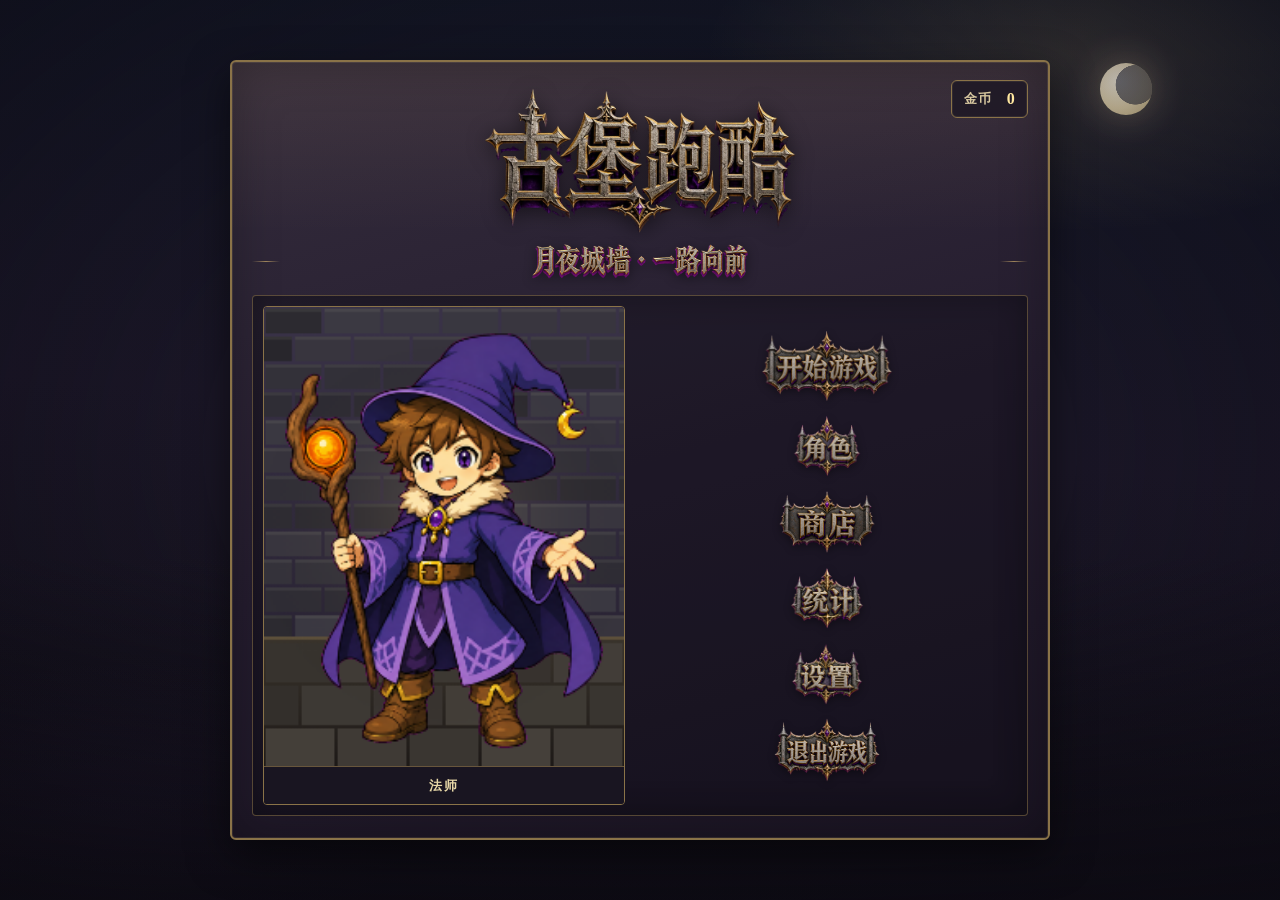
==== commit 375d1ac6: "Update: 2026/08/21 11:55:20 [18 修改] +988 -975 行" ====
--- a/www/castle-parkour/index.html
+++ b/www/castle-parkour/index.html
@@ -1,12 +1,12 @@
-﻿<!DOCTYPE html>
+<!DOCTYPE html>
 <html lang="zh-CN">
 <head>
   <meta charset="UTF-8" />
   <meta name="viewport" content="width=device-width, initial-scale=1.0, viewport-fit=cover" />
   <meta name="color-scheme" content="dark" />
   <title>古堡跑酷</title>
-  <script src="js/boot-mobile.js?v=20260821lj"></script>
-  <link rel="stylesheet" href="css/app.css?v=20260821lj" />
+  <script src="js/boot-mobile.js?v=20260821mp"></script>
+  <link rel="stylesheet" href="css/app.css?v=20260821mp" />
 </head>
 <body>
   <div id="boot-loading" class="boot-loading" aria-live="polite" aria-busy="true" role="progressbar" aria-valuemin="0" aria-valuemax="100" aria-valuenow="0">
@@ -26,12 +26,12 @@
         <div class="menu-gold-bar"><span>金币</span><b id="menu-gold">0</b></div>
         <div class="title-wrap">
           <h1 class="title title-wordmark">
-            <img src="assets/fonts/castle-display-wordmark.png?v=20260821lj" width="800" height="384" alt="" decoding="async" />
+            <img src="assets/fonts/castle-display-wordmark.png?v=20260821mp" width="800" height="384" alt="" decoding="async" />
             <span class="sr-only">古堡跑酷</span>
           </h1>
         </div>
         <p class="subtitle subtitle-wordmark">
-          <img src="assets/ui/castle-ui-subtitle.png?v=20260821lj" width="640" height="116" alt="" decoding="async" />
+          <img src="assets/ui/castle-ui-subtitle.png?v=20260821mp" width="640" height="116" alt="" decoding="async" />
           <span class="sr-only">月夜城墙 · 一路向前</span>
         </p>
       </div>
@@ -44,22 +44,22 @@
         </div>
         <div class="menu-actions menu-actions-col">
           <button class="primary btn-wordmark" id="menu-start" type="button" aria-label="开始游戏">
-            <img src="assets/ui/castle-ui-start.png?v=20260821lj" width="560" height="305" alt="" decoding="async" />
+            <img src="assets/ui/castle-ui-start.png?v=20260821mp" width="560" height="305" alt="" decoding="async" />
           </button>
           <button class="attr btn-wordmark" id="menu-char" type="button" aria-label="角色">
-            <img src="assets/ui/castle-ui-char.png?v=20260821lj" width="304" height="276" alt="" decoding="async" />
+            <img src="assets/ui/castle-ui-char.png?v=20260821mp" width="304" height="276" alt="" decoding="async" />
           </button>
           <button class="stats btn-wordmark" id="menu-shop" type="button" aria-label="道具商店">
-            <img src="assets/ui/castle-ui-shop.png?v=20260821lj" width="450" height="228" alt="" decoding="async" />
+            <img src="assets/ui/castle-ui-shop.png?v=20260821mp" width="450" height="228" alt="" decoding="async" />
           </button>
           <button class="stats btn-wordmark" id="menu-stats" type="button" aria-label="统计">
-            <img src="assets/ui/castle-ui-stats.png?v=20260821lj" width="328" height="274" alt="" decoding="async" />
+            <img src="assets/ui/castle-ui-stats.png?v=20260821mp" width="328" height="274" alt="" decoding="async" />
           </button>
           <button class="stats btn-wordmark" id="menu-settings" type="button" aria-label="设置">
-            <img src="assets/ui/castle-ui-settings.png?v=20260821lj" width="314" height="275" alt="" decoding="async" />
+            <img src="assets/ui/castle-ui-settings.png?v=20260821mp" width="314" height="275" alt="" decoding="async" />
           </button>
           <button class="danger btn-wordmark" id="menu-exit" type="button" aria-label="退出游戏">
-            <img src="assets/ui/castle-ui-exit.png?v=20260821lj" width="560" height="338" alt="" decoding="async" />
+            <img src="assets/ui/castle-ui-exit.png?v=20260821mp" width="560" height="338" alt="" decoding="async" />
           </button>
           <button class="ghost menu-landscape-link" id="menu-landscape" type="button">全屏横屏</button>
         </div>
@@ -109,7 +109,7 @@
     <div id="screen-stats" class="screen">
       <div class="panel">
         <h2 class="panel-title-wordmark">
-          <img src="assets/ui/castle-ui-stats.png?v=20260821lj" width="328" height="274" alt="" decoding="async" />
+          <img src="assets/ui/castle-ui-stats.png?v=20260821mp" width="328" height="274" alt="" decoding="async" />
           <span class="sr-only">统计</span>
         </h2>
         <div class="stat-row"><span>最远距离</span><b id="st-best">0</b><small>m</small></div>
@@ -127,7 +127,7 @@
         </div>
         <div class="panel char-panel">
           <h2 class="panel-title-wordmark">
-            <img src="assets/ui/castle-ui-char.png?v=20260821lj" width="304" height="276" alt="" decoding="async" />
+            <img src="assets/ui/castle-ui-char.png?v=20260821mp" width="304" height="276" alt="" decoding="async" />
             <span class="sr-only">角色</span>
           </h2>
           <div class="gold-bar">金币 <b id="char-gold">0</b></div>
@@ -151,7 +151,7 @@
     <div id="screen-shop" class="screen">
       <div class="panel">
         <h2 class="panel-title-wordmark panel-title-wide">
-          <img src="assets/ui/castle-ui-shop.png?v=20260821lj" width="450" height="228" alt="" decoding="async" />
+          <img src="assets/ui/castle-ui-shop.png?v=20260821mp" width="450" height="228" alt="" decoding="async" />
           <span class="sr-only">道具商店</span>
         </h2>
         <div class="gold-bar">金币 <b id="shop-gold">0</b></div>
@@ -201,7 +201,7 @@
         <div class="big">🌙</div>
         <div class="title-wrap">
           <div class="title title-wordmark title-wordmark-sm">
-            <img src="assets/ui/castle-ui-thanks.png?v=20260821lj" width="456" height="247" alt="" decoding="async" />
+            <img src="assets/ui/castle-ui-thanks.png?v=20260821mp" width="456" height="247" alt="" decoding="async" />
             <span class="sr-only">感谢游玩</span>
           </div>
         </div>
@@ -213,7 +213,7 @@
     <div id="screen-settings" class="screen">
       <div class="panel">
         <h2 class="panel-title-wordmark">
-          <img src="assets/ui/castle-ui-settings.png?v=20260821lj" width="314" height="275" alt="" decoding="async" />
+          <img src="assets/ui/castle-ui-settings.png?v=20260821mp" width="314" height="275" alt="" decoding="async" />
           <span class="sr-only">设置</span>
         </h2>
         <div class="stat-row" style="flex-direction:column;align-items:stretch;gap:8px">
@@ -237,6 +237,6 @@
     </div>
 
   </div>
-  <script type="module" src="js/main.js?v=20260821lj"></script>
+  <script type="module" src="js/main.js?v=20260821mp"></script>
 </body>
 </html>
